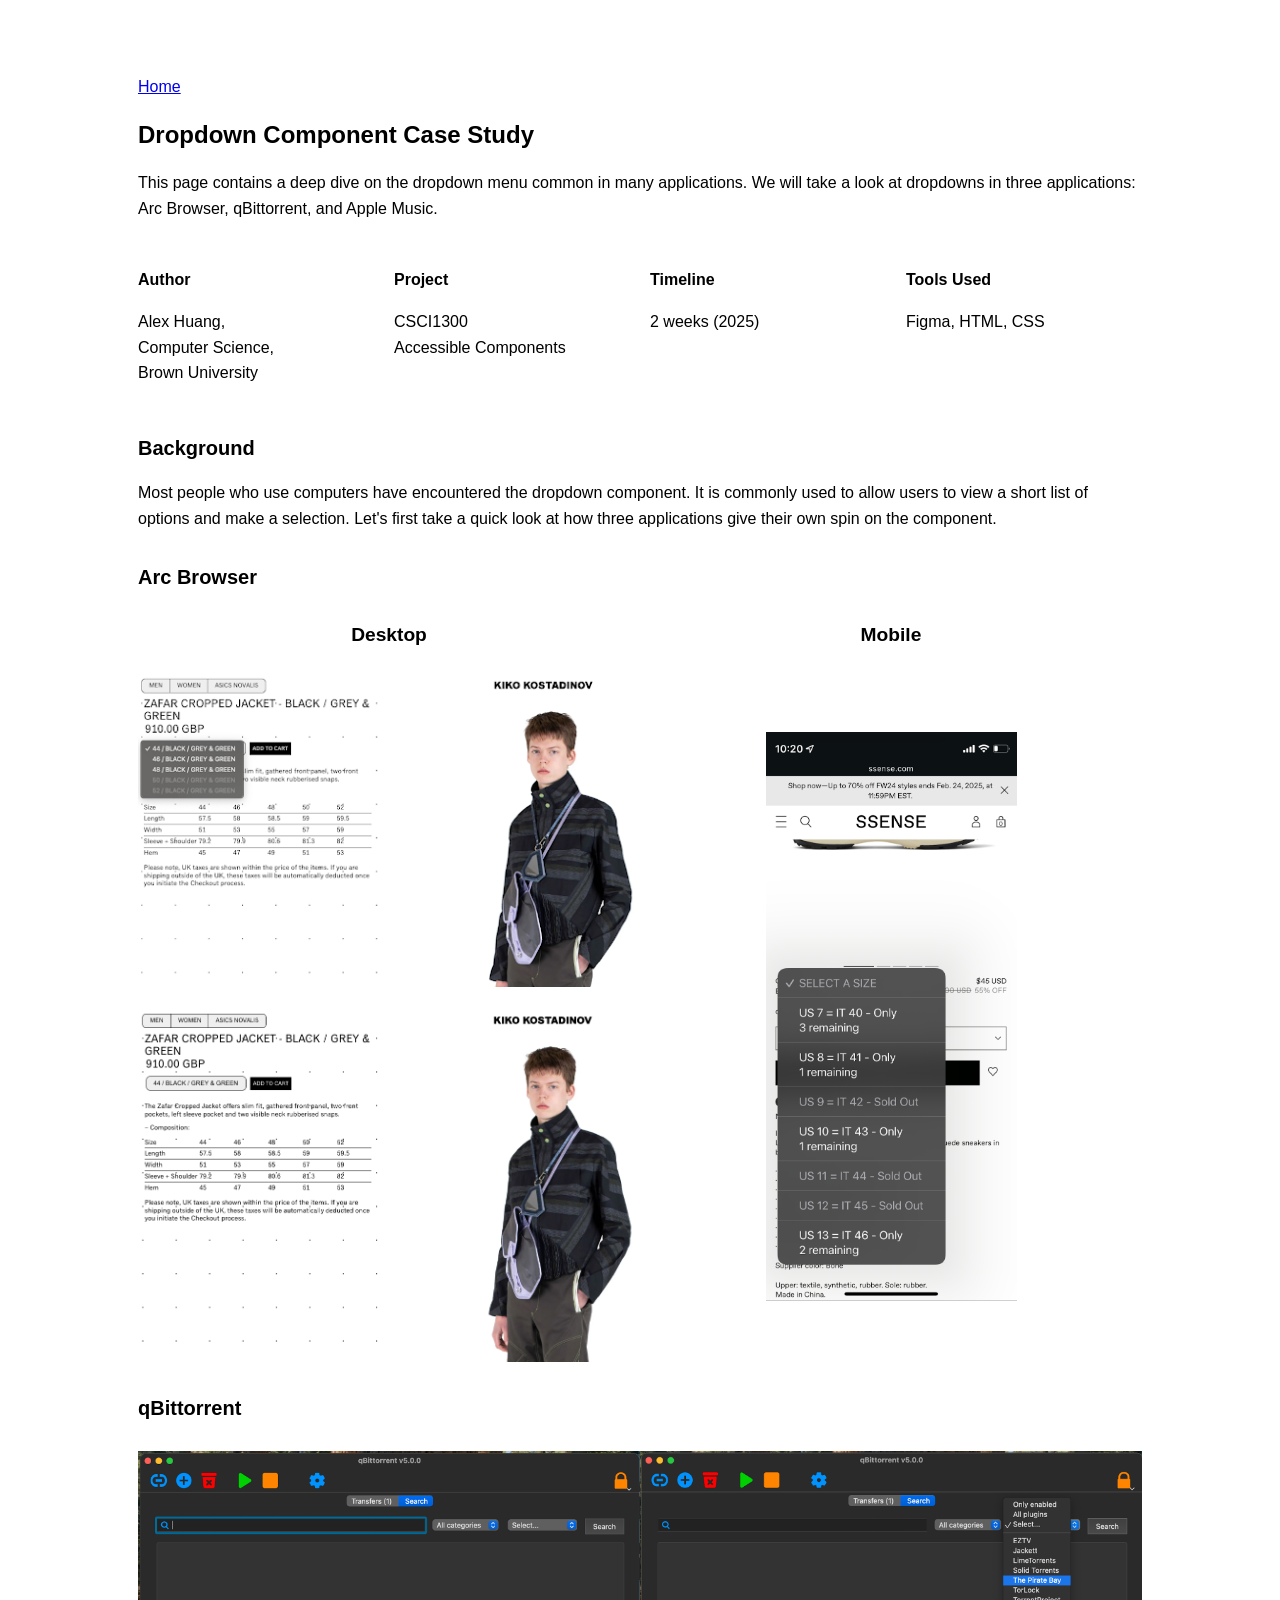
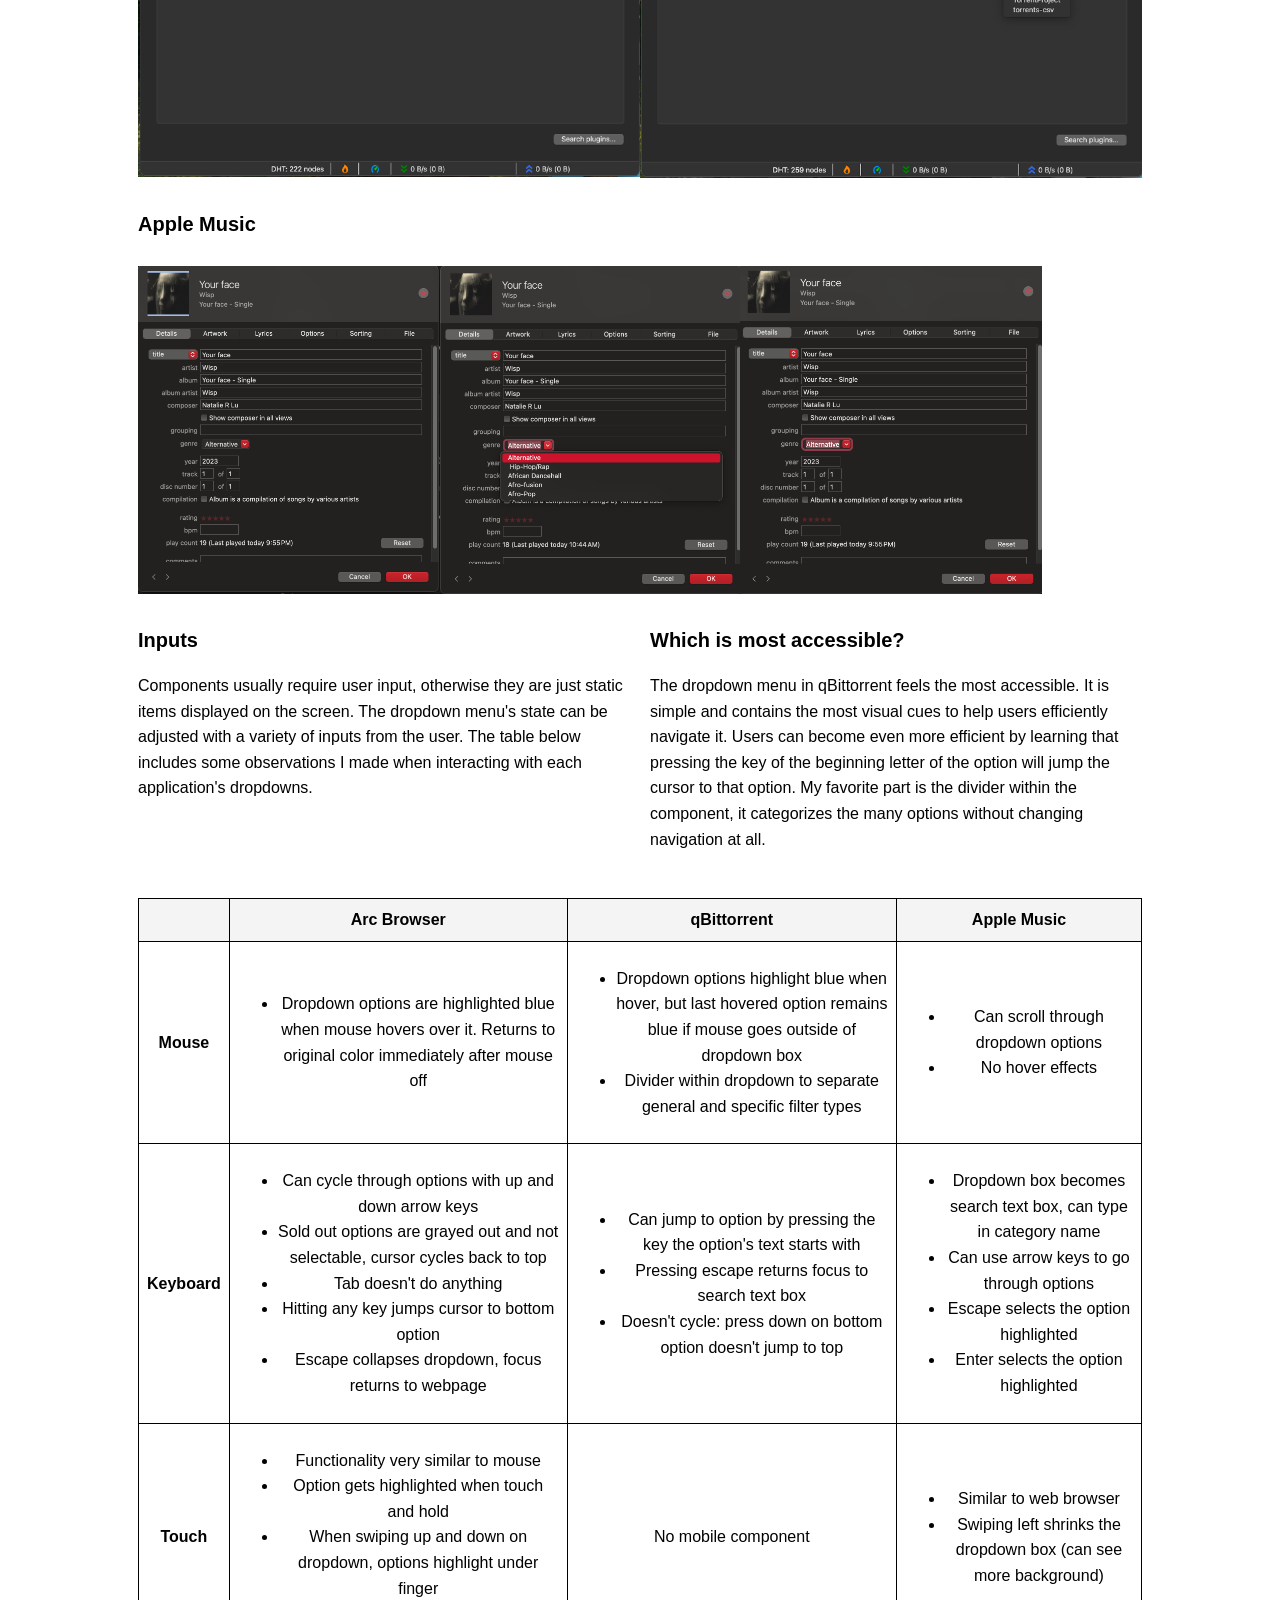
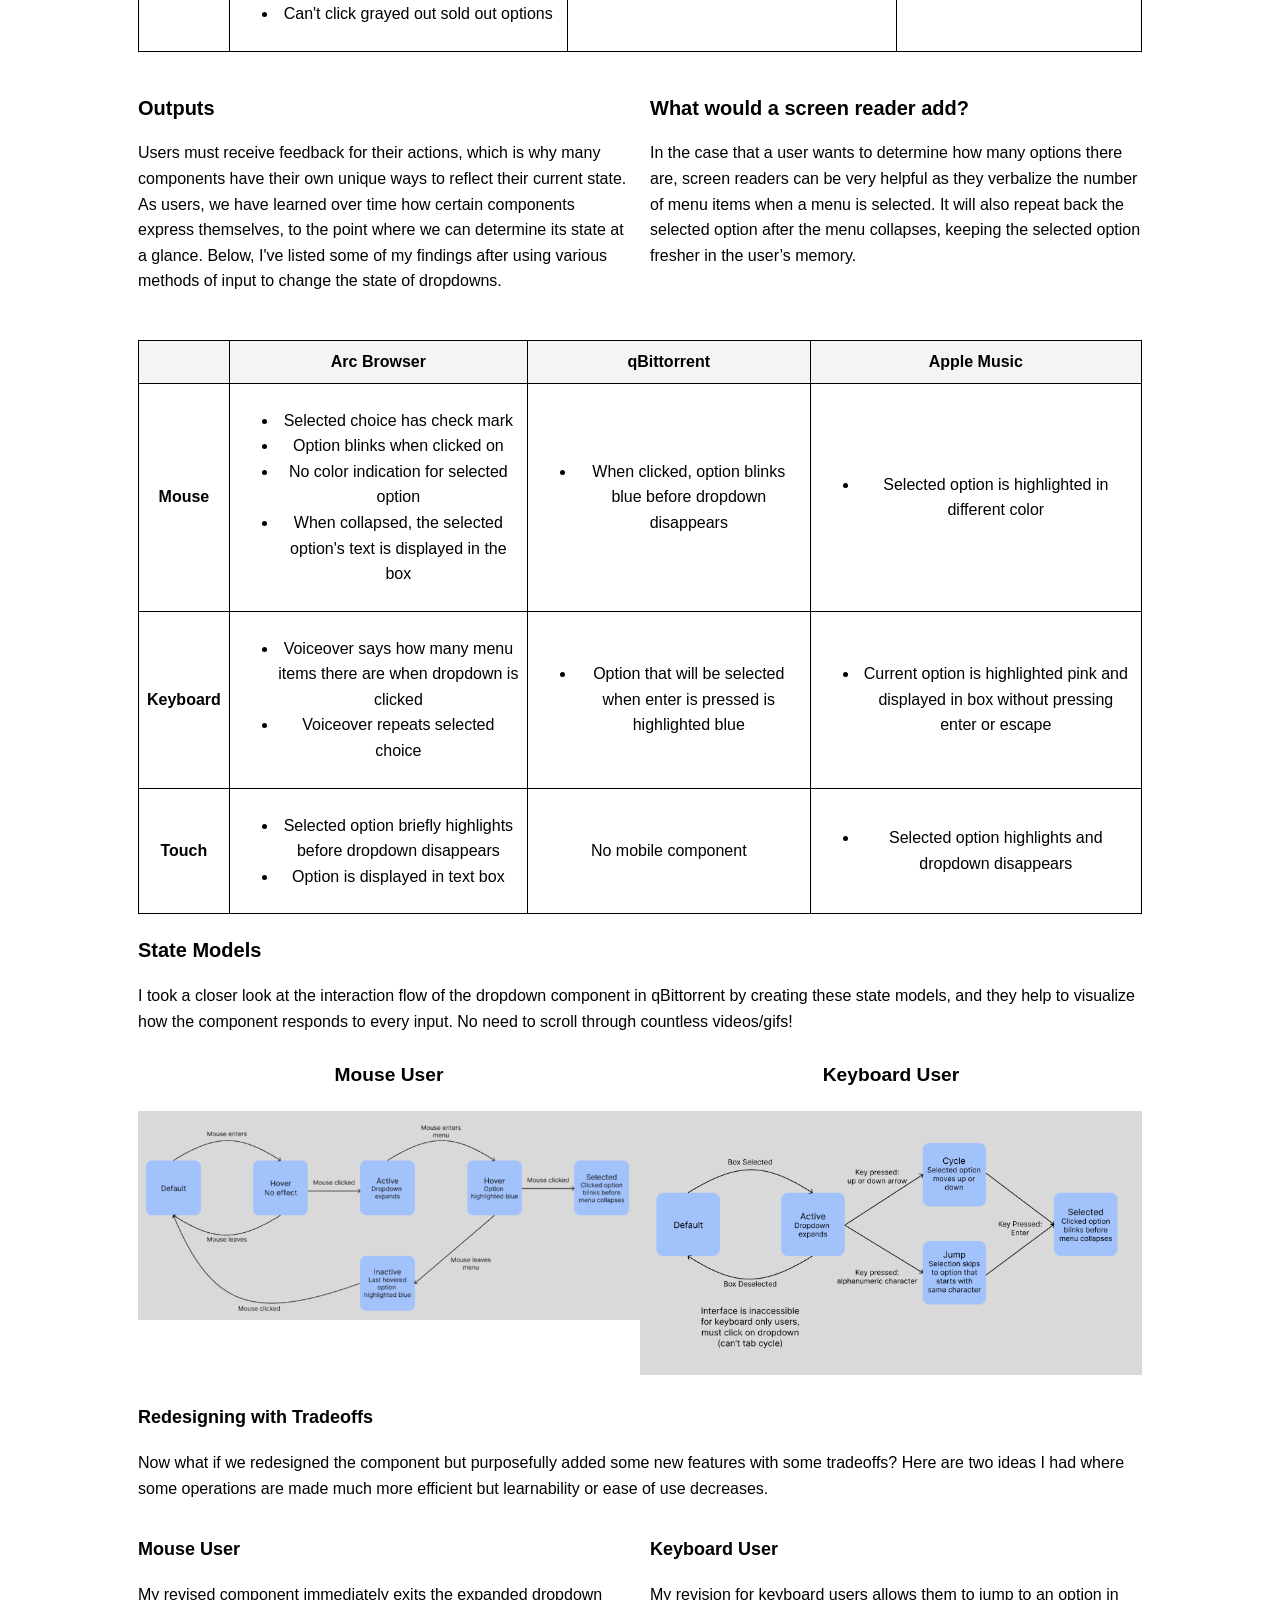
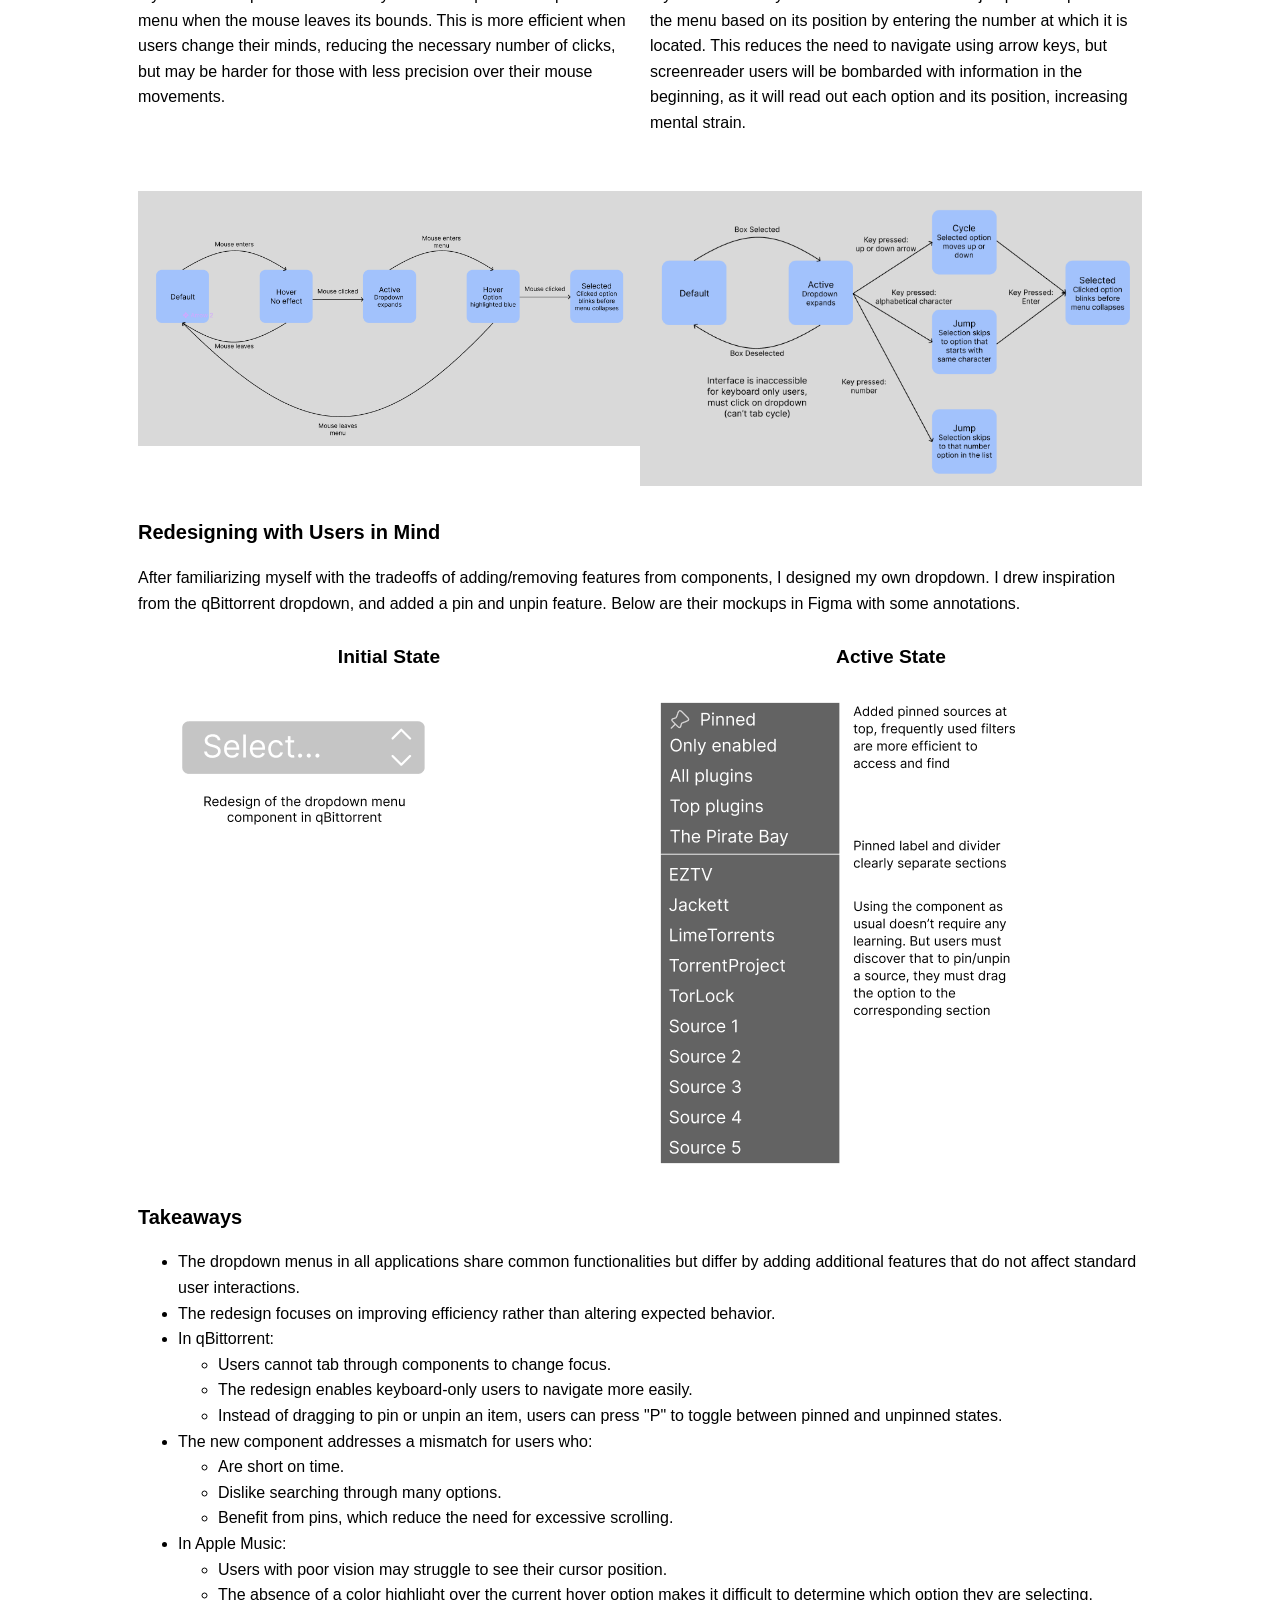
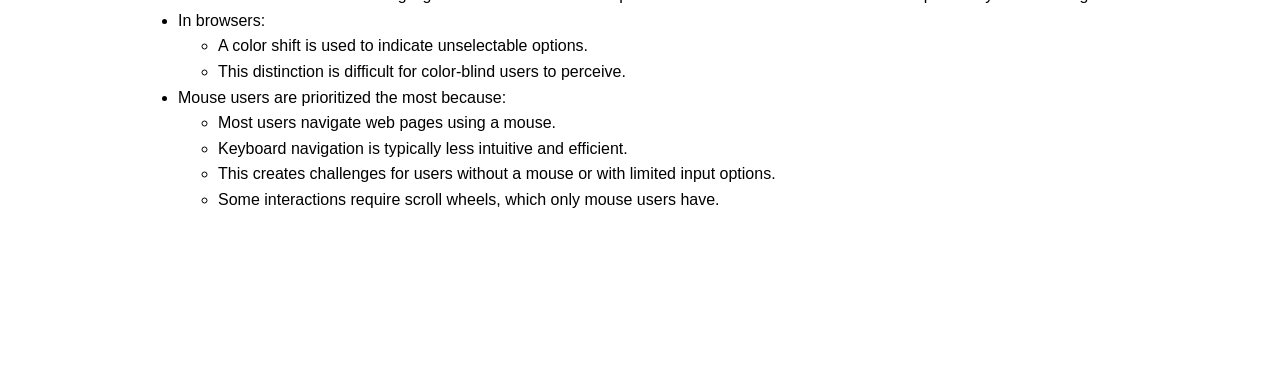
==== component.html @ 6b7cb921 "add personas page" ====
<!-- TO RUN IN BROWSER:
    1. Install vscode extension Name: open in `browser open-in-browser` by TechER
    2. Right click html file and either run in default browser or another browser
  -->

  <!DOCTYPE html>
  <html lang="en">
    <head>
      <meta name="viewport" content="width=device-width, initial-scale=1.0" />
      <title>Dropdown Case Study</title>
      <!-- import CSS styles -->
      <link rel="stylesheet" href="styles.css" />
    </head>
  
    <a href='index.html'> Home </a>
  
    <!-- page content goes into <body> -->
    <body>
      <div class="section">
        <h1>Dropdown Component Case Study</h1>
        <p>
          This page contains a deep dive on the dropdown menu common in many
          applications. We will take a look at dropdowns in three applications:
          Arc Browser, qBittorrent, and Apple Music.
        </p>
      </div>
  
      <div class="section info-grid">
        <div>
          <p class="info-item">Author</p>
          <p>
            Alex Huang, <br />
            Computer Science, <br />
            Brown University
          </p>
        </div>
        <div>
          <p class="info-item">Project</p>
          <p>CSCI1300 <br> Accessible Components</p>
        </div>
        <div>
          <p class="info-item">Timeline</p>
          <p>2 weeks (2025)</p>
        </div>
        <div>
          <p class="info-item">Tools Used</p>
          <p>Figma, HTML, CSS</p>
        </div>
      </div>
  
      <div class="section">
        <h2>Background</h2>
        <p>
          Most people who use computers have encountered the dropdown component.
          It is commonly used to allow users to view a short list of options and
          make a selection. Let's first take a quick look at how three
          applications give their own spin on the component.
        </p>
      </div>
  
      <h2>Arc Browser</h2>
  
      <div class="container">
        <div class="header header-left">Desktop</div>
        <div class="header header-right">Mobile</div>
        <img
          id="browserImg1"
          alt="browserImg1"
          src="./assets/browserImg1.png"
          class="horizontal"
        />
        <img
          id="browserImageMobile"
          alt="browserImageMobile"
          src="./assets/browserImageMobile.png"
          class="vertical"
        />
  
        <img
          id="browserImg2"
          alt="browserImg2"
          src="./assets/browserImage2.png"
          class="horizontal"
        />
      </div>
  
      <h2>qBittorrent</h2>
  
      <div class="container">
        <img id="torrentImg1" src="./assets/torrentImg1.png" />
        <img id="torrentImg2" src="./assets/torrentImg2.png" />
      </div>
  
      <h2>Apple Music</h2>
  
      <div class="image-container">
        <img id="AM1" src="./assets/AM1.png" class="responsive-img" />
        <img id="AM2" src="./assets/AM2.png" class="responsive-img" />
        <img id="AM3" src="./assets/AM3.png" class="responsive-img" />
      </div>
  
      <div class="section flex-container">
        <div class="box">
          <h2>Inputs</h2>
          <p>
            Components usually require user input, otherwise they are just static
            items displayed on the screen. The dropdown menu's state can be
            adjusted with a variety of inputs from the user. The table below
            includes some observations I made when interacting with each
            application's dropdowns.
          </p>
        </div>
        <div class="box">
          <h2>Which is most accessible?</h2>
          <p>
            The dropdown menu in qBittorrent feels the most accessible. It is
            simple and contains the most visual cues to help users efficiently
            navigate it. Users can become even more efficient by learning that
            pressing the key of the beginning letter of the option will jump the
            cursor to that option. My favorite part is the divider within the
            component, it categorizes the many options without changing navigation
            at all.
          </p>
        </div>
      </div>
      <table style="border-collapse: collapse; width: 100%">
        <thead>
          <tr>
            <th style="border: 1px solid black; padding: 8px"></th>
            <th style="border: 1px solid black; padding: 8px">Arc Browser</th>
            <th style="border: 1px solid black; padding: 8px">qBittorrent</th>
            <th style="border: 1px solid black; padding: 8px">Apple Music</th>
          </tr>
        </thead>
        <tbody>
          <tr>
            <td style="border: 1px solid black; padding: 8px; font-weight: bold">
              Mouse
            </td>
            <td style="border: 1px solid black; padding: 8px">
              <ul>
                <li>
                  Dropdown options are highlighted blue when mouse hovers over it.
                  Returns to original color immediately after mouse off
                </li>
              </ul>
            </td>
            <td style="border: 1px solid black; padding: 8px">
              <ul>
                <li>
                  Dropdown options highlight blue when hover, but last hovered
                  option remains blue if mouse goes outside of dropdown box
                </li>
                <li>
                  Divider within dropdown to separate general and specific filter
                  types
                </li>
              </ul>
            </td>
            <td style="border: 1px solid black; padding: 8px">
              <ul>
                <li>Can scroll through dropdown options</li>
                <li>No hover effects</li>
              </ul>
            </td>
          </tr>
          <tr>
            <td style="border: 1px solid black; padding: 8px; font-weight: bold">
              Keyboard
            </td>
            <td style="border: 1px solid black; padding: 8px">
              <ul>
                <li>Can cycle through options with up and down arrow keys</li>
                <li>
                  Sold out options are grayed out and not selectable, cursor
                  cycles back to top
                </li>
                <li>Tab doesn't do anything</li>
                <li>Hitting any key jumps cursor to bottom option</li>
                <li>Escape collapses dropdown, focus returns to webpage</li>
              </ul>
            </td>
            <td style="border: 1px solid black; padding: 8px">
              <ul>
                <li>
                  Can jump to option by pressing the key the option's text starts
                  with
                </li>
                <li>Pressing escape returns focus to search text box</li>
                <li>
                  Doesn't cycle: press down on bottom option doesn't jump to top
                </li>
              </ul>
            </td>
            <td style="border: 1px solid black; padding: 8px">
              <ul>
                <li>
                  Dropdown box becomes search text box, can type in category name
                </li>
                <li>Can use arrow keys to go through options</li>
                <li>Escape selects the option highlighted</li>
                <li>Enter selects the option highlighted</li>
              </ul>
            </td>
          </tr>
          <tr>
            <td style="border: 1px solid black; padding: 8px; font-weight: bold">
              Touch
            </td>
            <td style="border: 1px solid black; padding: 8px">
              <ul>
                <li>Functionality very similar to mouse</li>
                <li>Option gets highlighted when touch and hold</li>
                <li>
                  When swiping up and down on dropdown, options highlight under
                  finger
                </li>
                <li>Can't click grayed out sold out options</li>
              </ul>
            </td>
            <td style="border: 1px solid black; padding: 8px">
              No mobile component
            </td>
            <td style="border: 1px solid black; padding: 8px">
              <ul>
                <li>Similar to web browser</li>
                <li>
                  Swiping left shrinks the dropdown box (can see more background)
                </li>
              </ul>
            </td>
          </tr>
        </tbody>
      </table>
  
      <div class="section flex-container">
        <div class="box">
          <h2>Outputs</h2>
          <p>
            Users must receive feedback for their actions, which is why many
            components have their own unique ways to reflect their current state.
            As users, we have learned over time how certain components express
            themselves, to the point where we can determine its state at a glance.
            Below, I've listed some of my findings after using various methods of
            input to change the state of dropdowns.
          </p>
        </div>
        <div class="box">
          <h2>What would a screen reader add?</h2>
          <p>
            In the case that a user wants to determine how many options there are,
            screen readers can be very helpful as they verbalize the number of
            menu items when a menu is selected. It will also repeat back the
            selected option after the menu collapses, keeping the selected option
            fresher in the user’s memory.
          </p>
        </div>
      </div>
      <table style="border-collapse: collapse; width: 100%">
        <thead>
          <tr>
            <th style="border: 1px solid black; padding: 8px"></th>
            <th style="border: 1px solid black; padding: 8px">Arc Browser</th>
            <th style="border: 1px solid black; padding: 8px">qBittorrent</th>
            <th style="border: 1px solid black; padding: 8px">Apple Music</th>
          </tr>
        </thead>
        <tbody>
          <tr>
            <td style="border: 1px solid black; padding: 8px; font-weight: bold">
              Mouse
            </td>
            <td style="border: 1px solid black; padding: 8px">
              <ul>
                <li>Selected choice has check mark</li>
                <li>Option blinks when clicked on</li>
                <li>No color indication for selected option</li>
                <li>
                  When collapsed, the selected option's text is displayed in the
                  box
                </li>
              </ul>
            </td>
            <td style="border: 1px solid black; padding: 8px">
              <ul>
                <li>
                  When clicked, option blinks blue before dropdown disappears
                </li>
              </ul>
            </td>
            <td style="border: 1px solid black; padding: 8px">
              <ul>
                <li>Selected option is highlighted in different color</li>
              </ul>
            </td>
          </tr>
          <tr>
            <td style="border: 1px solid black; padding: 8px; font-weight: bold">
              Keyboard
            </td>
            <td style="border: 1px solid black; padding: 8px">
              <ul>
                <li>
                  Voiceover says how many menu items there are when dropdown is
                  clicked
                </li>
                <li>Voiceover repeats selected choice</li>
              </ul>
            </td>
            <td style="border: 1px solid black; padding: 8px">
              <ul>
                <li>
                  Option that will be selected when enter is pressed is
                  highlighted blue
                </li>
              </ul>
            </td>
            <td style="border: 1px solid black; padding: 8px">
              <ul>
                <li>
                  Current option is highlighted pink and displayed in box without
                  pressing enter or escape
                </li>
              </ul>
            </td>
          </tr>
          <tr>
            <td style="border: 1px solid black; padding: 8px; font-weight: bold">
              Touch
            </td>
            <td style="border: 1px solid black; padding: 8px">
              <ul>
                <li>
                  Selected option briefly highlights before dropdown disappears
                </li>
                <li>Option is displayed in text box</li>
              </ul>
            </td>
            <td style="border: 1px solid black; padding: 8px">
              No mobile component
            </td>
            <td style="border: 1px solid black; padding: 8px">
              <ul>
                <li>Selected option highlights and dropdown disappears</li>
              </ul>
            </td>
          </tr>
        </tbody>
      </table>
  
      <h2>State Models</h2>
      <p>
        I took a closer look at the interaction flow of the dropdown component in
        qBittorrent by creating these state models, and they help to visualize how
        the component responds to every input. No need to scroll through countless
        videos/gifs!
      </p>
  
      <div class="container">
        <div class="header header-left">Mouse User</div>
        <div class="header header-right">Keyboard User</div>
        <img id="mouseUser" src="./assets/mouseUser.png" />
        <img id="keyboardUser" src="./assets/keyboardUser.png" />
      </div>
  
      <h3>Redesigning with Tradeoffs</h3>
      <p>
        Now what if we redesigned the component but purposefully added some new
        features with some tradeoffs? Here are two ideas I had where some
        operations are made much more efficient but learnability or ease of use
        decreases.
      </p>
  
      <div class="section flex-container">
        <div class="box">
          <h3>Mouse User</h3>
          <p>
            My revised component immediately exits the expanded dropdown menu when
            the mouse leaves its bounds. This is more efficient when users change
            their minds, reducing the necessary number of clicks, but may be
            harder for those with less precision over their mouse movements.
          </p>
        </div>
        <div class="box">
          <h3>Keyboard User</h3>
          <p>
            My revision for keyboard users allows them to jump to an option in the
            menu based on its position by entering the number at which it is
            located. This reduces the need to navigate using arrow keys, but
            screenreader users will be bombarded with information in the
            beginning, as it will read out each option and its position,
            increasing mental strain.
          </p>
        </div>
      </div>
  
      <div class="container">
        <img id="revisedMouse" src="./assets/revisedMouse.png" />
        <img id="revisedKeyboard" src="./assets/revisedKeyboard.png" />
      </div>
  
      <h2>Redesigning with Users in Mind</h2>
      <p>
        After familiarizing myself with the tradeoffs of adding/removing features
        from components, I designed my own dropdown. I drew inspiration from the
        qBittorrent dropdown, and added a pin and unpin feature. Below are their
        mockups in Figma with some annotations.
      </p>
      <div class="container">
        <div class="header header-left">Initial State</div>
        <div class="header header-right">Active State</div>
        <img id="redesignInitialState" src="./assets/redesignInit.png" />
        <img id="redesignActiveState" src="./assets/redesignActive.png" />
      </div>
  
      <h2>
        Takeaways
      </h2>
      <p>
        <ul>
          <li>The dropdown menus in all applications share common functionalities but differ by adding additional features that do not affect standard user interactions.</li>
          <li>The redesign focuses on improving efficiency rather than altering expected behavior.</li>
          <li>In qBittorrent:
            <ul>
              <li>Users cannot tab through components to change focus.</li>
              <li>The redesign enables keyboard-only users to navigate more easily.</li>
              <li>Instead of dragging to pin or unpin an item, users can press "P" to toggle between pinned and unpinned states.</li>
            </ul>
          </li>
          <li>The new component addresses a mismatch for users who:
            <ul>
              <li>Are short on time.</li>
              <li>Dislike searching through many options.</li>
              <li>Benefit from pins, which reduce the need for excessive scrolling.</li>
            </ul>
          </li>
          <li>In Apple Music:
            <ul>
              <li>Users with poor vision may struggle to see their cursor position.</li>
              <li>The absence of a color highlight over the current hover option makes it difficult to determine which option they are selecting.</li>
            </ul>
          </li>
          <li>In browsers:
            <ul>
              <li>A color shift is used to indicate unselectable options.</li>
              <li>This distinction is difficult for color-blind users to perceive.</li>
            </ul>
          </li>
          <li>Mouse users are prioritized the most because:
            <ul>
              <li>Most users navigate web pages using a mouse.</li>
              <li>Keyboard navigation is typically less intuitive and efficient.</li>
              <li>This creates challenges for users without a mouse or with limited input options.</li>
              <li>Some interactions require scroll wheels, which only mouse users have.</li>
            </ul>
          </li>
        </ul>      
      </p>
    </body>
  </html>
---- styles.css ----
body {
  font-family: Arial, sans-serif;
  margin: 10%;
  margin-top: 5%;
  padding: 10px;
  line-height: 1.6;
  max-width: 100%;
  justify-content: center;
  align-items: center;
}

h1 {
  font-size: 24px;
  font-weight: bold;
}

h2 {
  font-size: 20px;
  margin-top: 20px;
}

h3 {
  font-size: 18px;
}

p {
  font-size: 16px;
}

.section {
  margin-bottom: 30px;
}

.info-grid {
  display: grid;
  grid-template-columns: repeat(auto-fit, minmax(150px, 1fr));
  gap: 20px;
  margin-top: 10px;
}

.info-item {
  font-weight: bold;
}

.highlight {
  color: red;
  font-weight: bold;
}

.design-process {
  display: flex;
  gap: 10px;
  align-items: center;
  margin-top: 15px;
}

.process-step {
  padding: 5px 10px;
  border: 1px solid #ccc;
  border-radius: 5px;
  background: #f8f8f8;
}

.flex-container {
  display: flex;
  justify-content: space-between;
  gap: 20px;
  flex-wrap: wrap;
}

.box {
  flex: 1;
}

/* Responsive images */
img {
  max-width: 100%;
  height: auto;
  display: block;
  margin: 10px 0;
}

.container-hover {
  padding: inherit;
  margin: auto;
  width: 50%;
  display: block;
  overflow: visible; /* Ensure content can overflow */
}

.container-hover > img {
  display: block; /* Remove inline behavior */
  width: 100%; /* Ensure normal width */
  transition: transform 0.3s ease-in-out; /* Smooth transition */
  box-shadow: 0 4px 8px 0 rgba(0, 0, 0, 0.2), 0 6px 20px 0 rgba(0, 0, 0, 0.19);
}

.container-hover > img:hover {
  transform: scale(1.45);
}

.container {
  display: grid;
  grid-template-columns: 1fr 1fr; /* Two equal columns */
  grid-auto-rows: min-content;
  gap: 0px; /* Space between images */
  height: auto; /* Adjust as needed */
  align-items: start;
  margin-bottom: 0;
}

.text {
  display: inline-block;
  vertical-align: top;
}

.image-container {
  display: flex;
  justify-content: space-between;
  width: 30%;
  height: auto;
}

.header {
  text-align: center;
  font-size: 1.2em;
  font-weight: bold;
  padding: 10px 0;
}

.persona-name {
  text-align: center;
}

.header-left {
  grid-column: 1;
}

.header-right {
  grid-column: 2;
}

.horizontal {
  width: 100%;
  height: auto;
  object-fit: cover; /* Ensures images don’t stretch */
}

.image-column {
  display: flex;
  flex-direction: column;
  align-items: center; /* Center horizontally */
  justify-content: center;
}

.vertical {
  grid-row: span 2; /* Makes the vertical image span both rows */
  width: 50%; /* Allow natural width */
  height: 80%; /* Take full height */
  object-fit: cover;
  display: block;
  margin: auto;
}

.responsive-img {
  width: 100%; /* Images fill container */
  max-width: 700px; /* Adjust max size */
  height: 100%; /* Fix height to keep them uniform */
  object-fit: cover; /* Ensures images maintain aspect ratio while filling space */
}

.responsive-vertical {
  height: 500px; /* Images fill container */
  width: 300px; /* Fix height to keep them uniform */
  object-fit: cover;
}

/* Responsive tables */
table {
  width: 100%; /* Make tables full width */
  border-collapse: collapse;
  margin: 20px 0;
  overflow-x: auto; /* Allow horizontal scrolling on small screens */
  display: block;
}

th,
td {
  border: 1px solid #000;
  padding: 8px;
  text-align: center;
}

th {
  background-color: #f4f4f4;
}

.dropdown-container {
  display: flex;
  width: 100%;
  height: 100%;
}

.dropdown-section {
  width: 50%;
  overflow-y: auto;
  padding: 20px;
  background-color: #f8f8f8;
}

.image-section {
  width: 50%;
  display: flex;
  align-items: center;
  justify-content: center;
  background-color: #ddd;
}

.image-section img {
  max-width: 100%;
  max-height: 100%;
  object-fit: cover;
}

.dropdown {
  border: 1px solid #ccc;
  border-radius: 5px;
  margin-bottom: 10px;
  overflow: hidden;
}

.dropdown button {
  width: 100%;
  background-color: #e0e0e0;
  border: none;
  padding: 10px;
  text-align: left;
  font-size: 16px;
  cursor: pointer;
  outline: none;
}

.dropdown button:hover {
  background-color: #ccc;
}

.dropdown-content {
  display: none;
  padding: 10px;
  background-color: #fff;
  border-top: 1px solid #ccc;
}
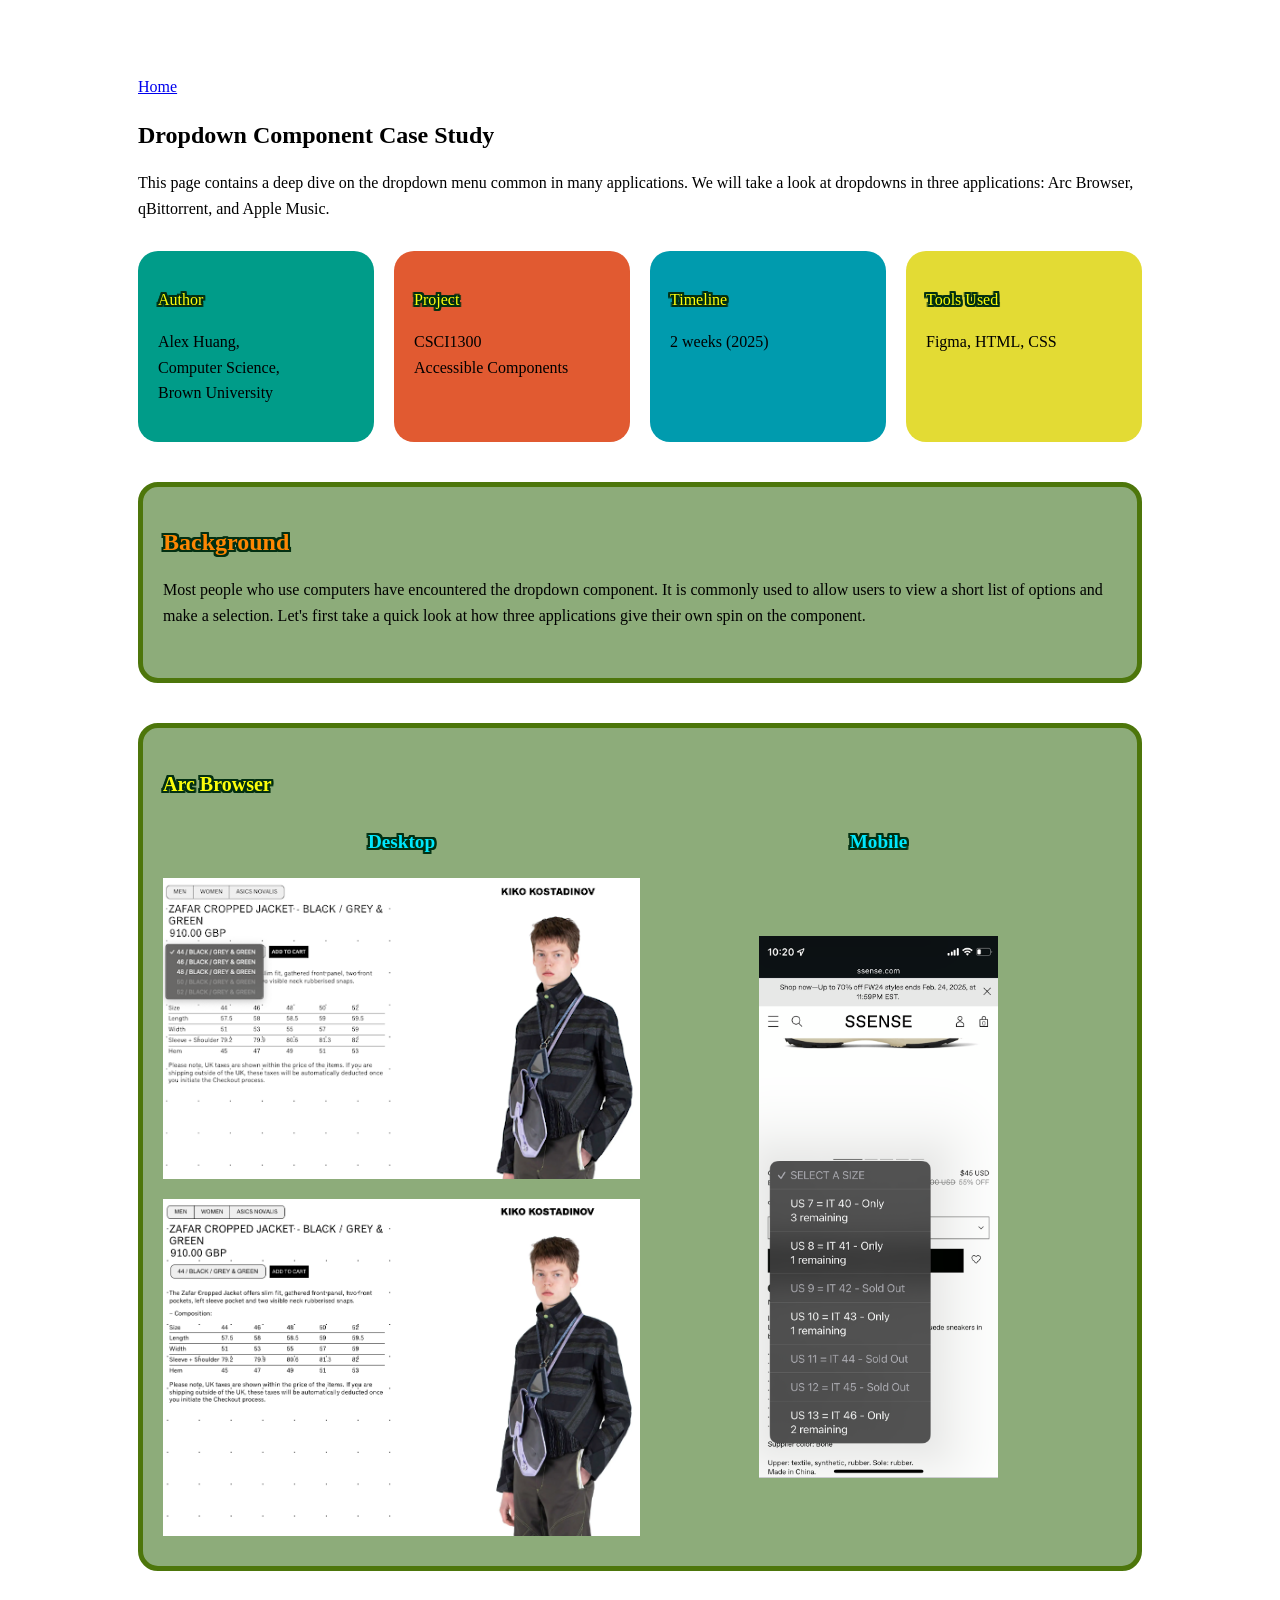
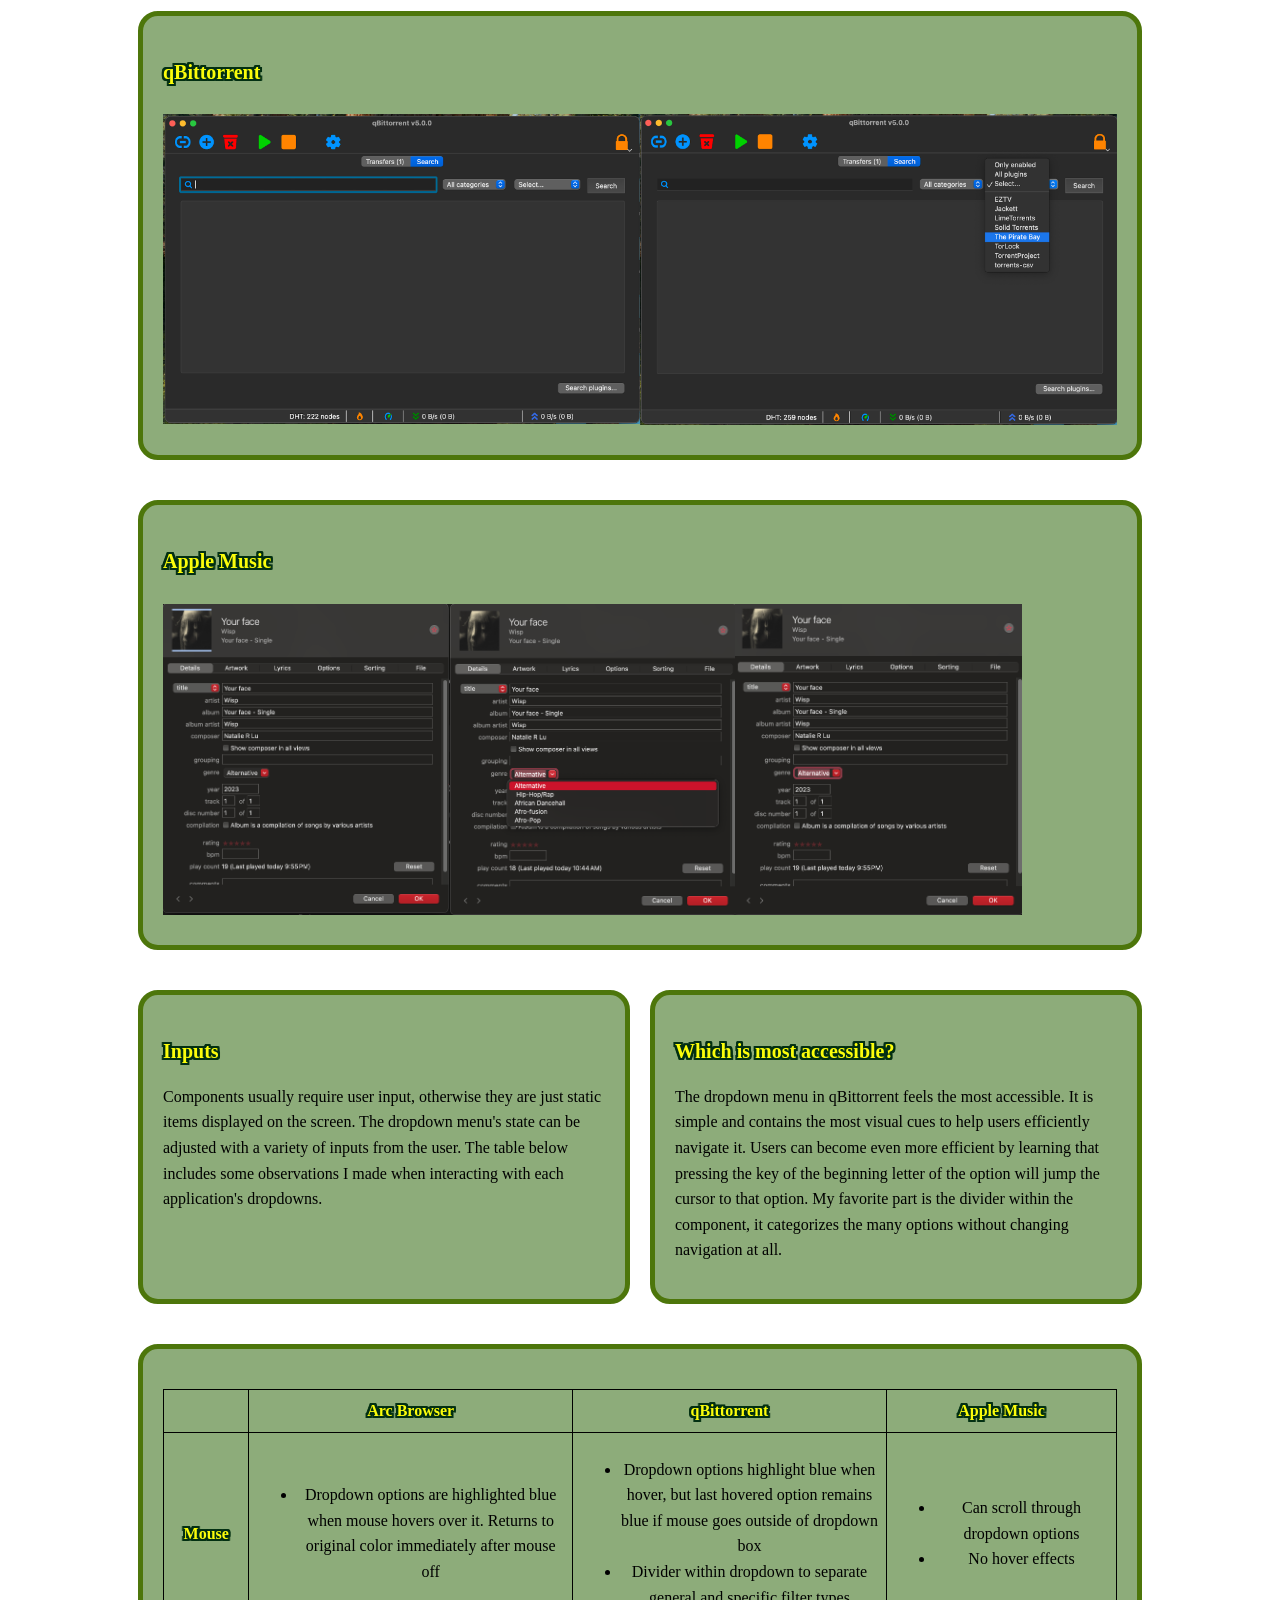
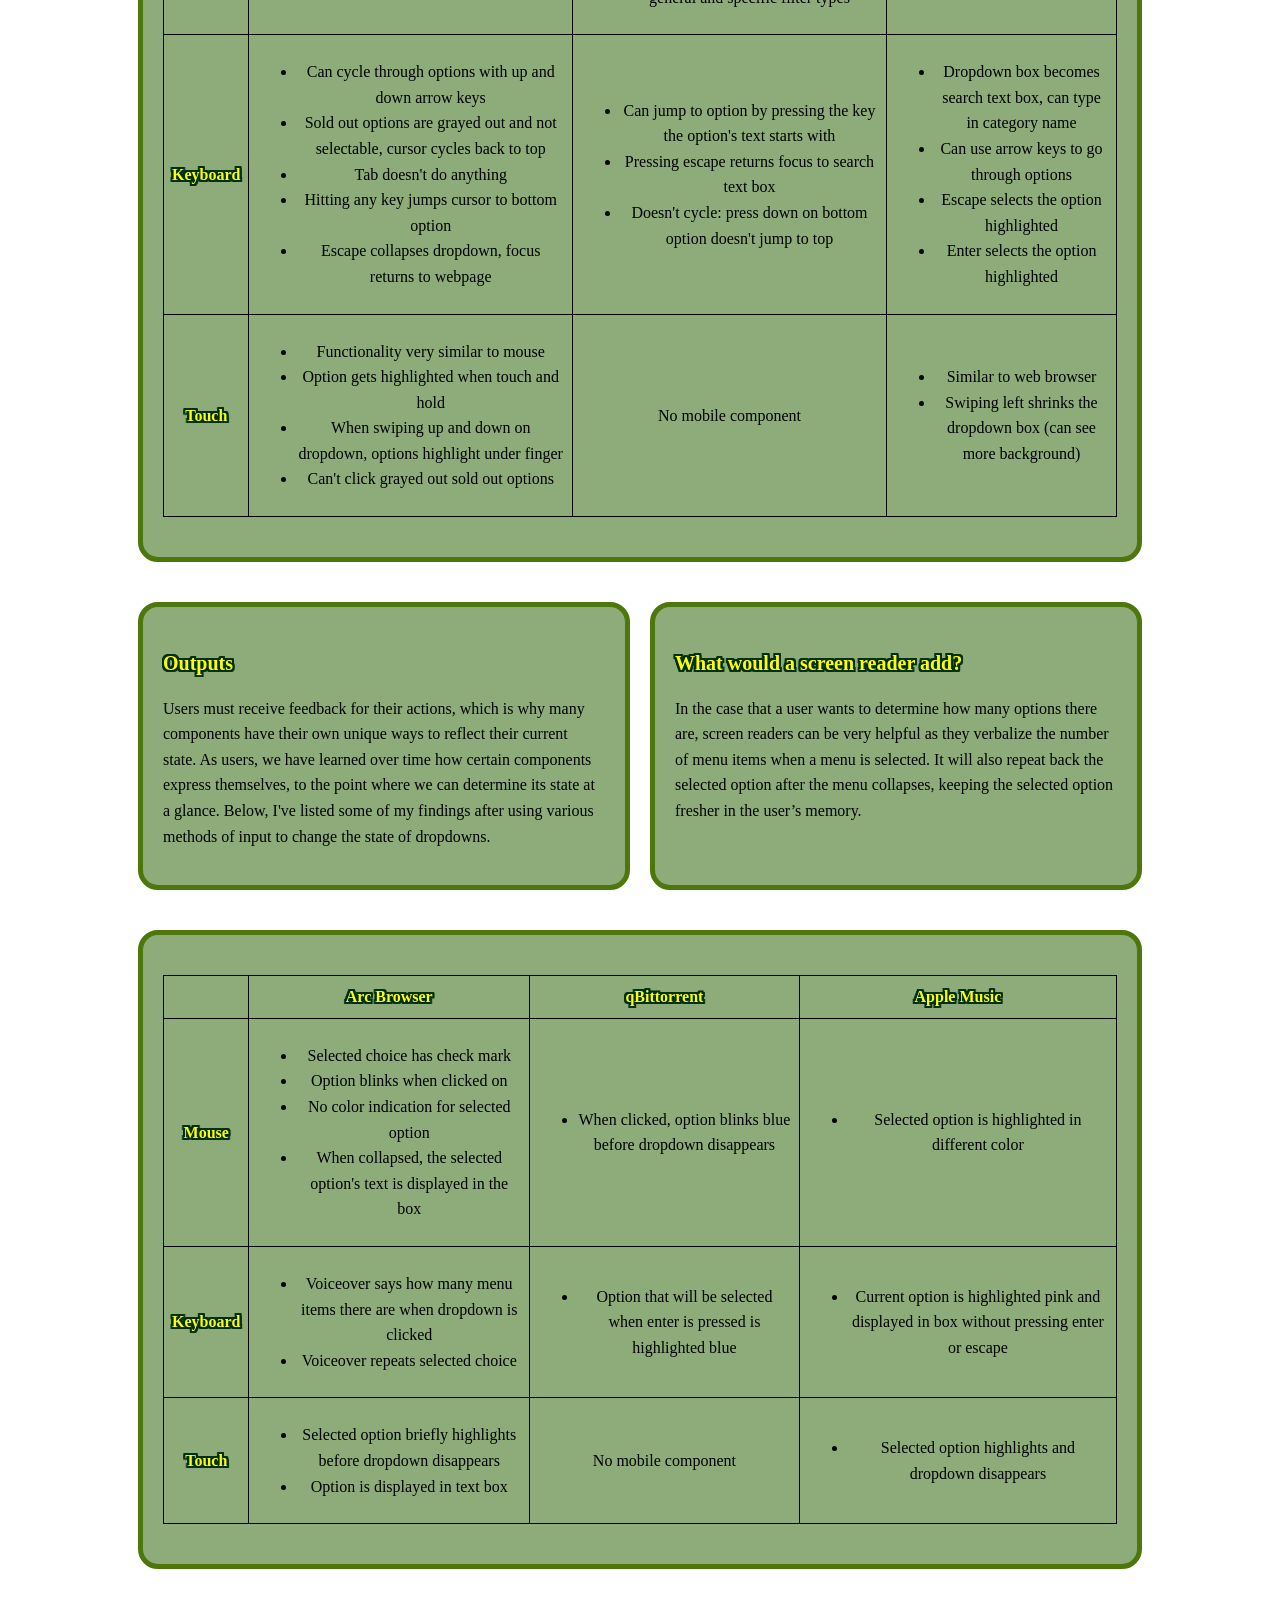
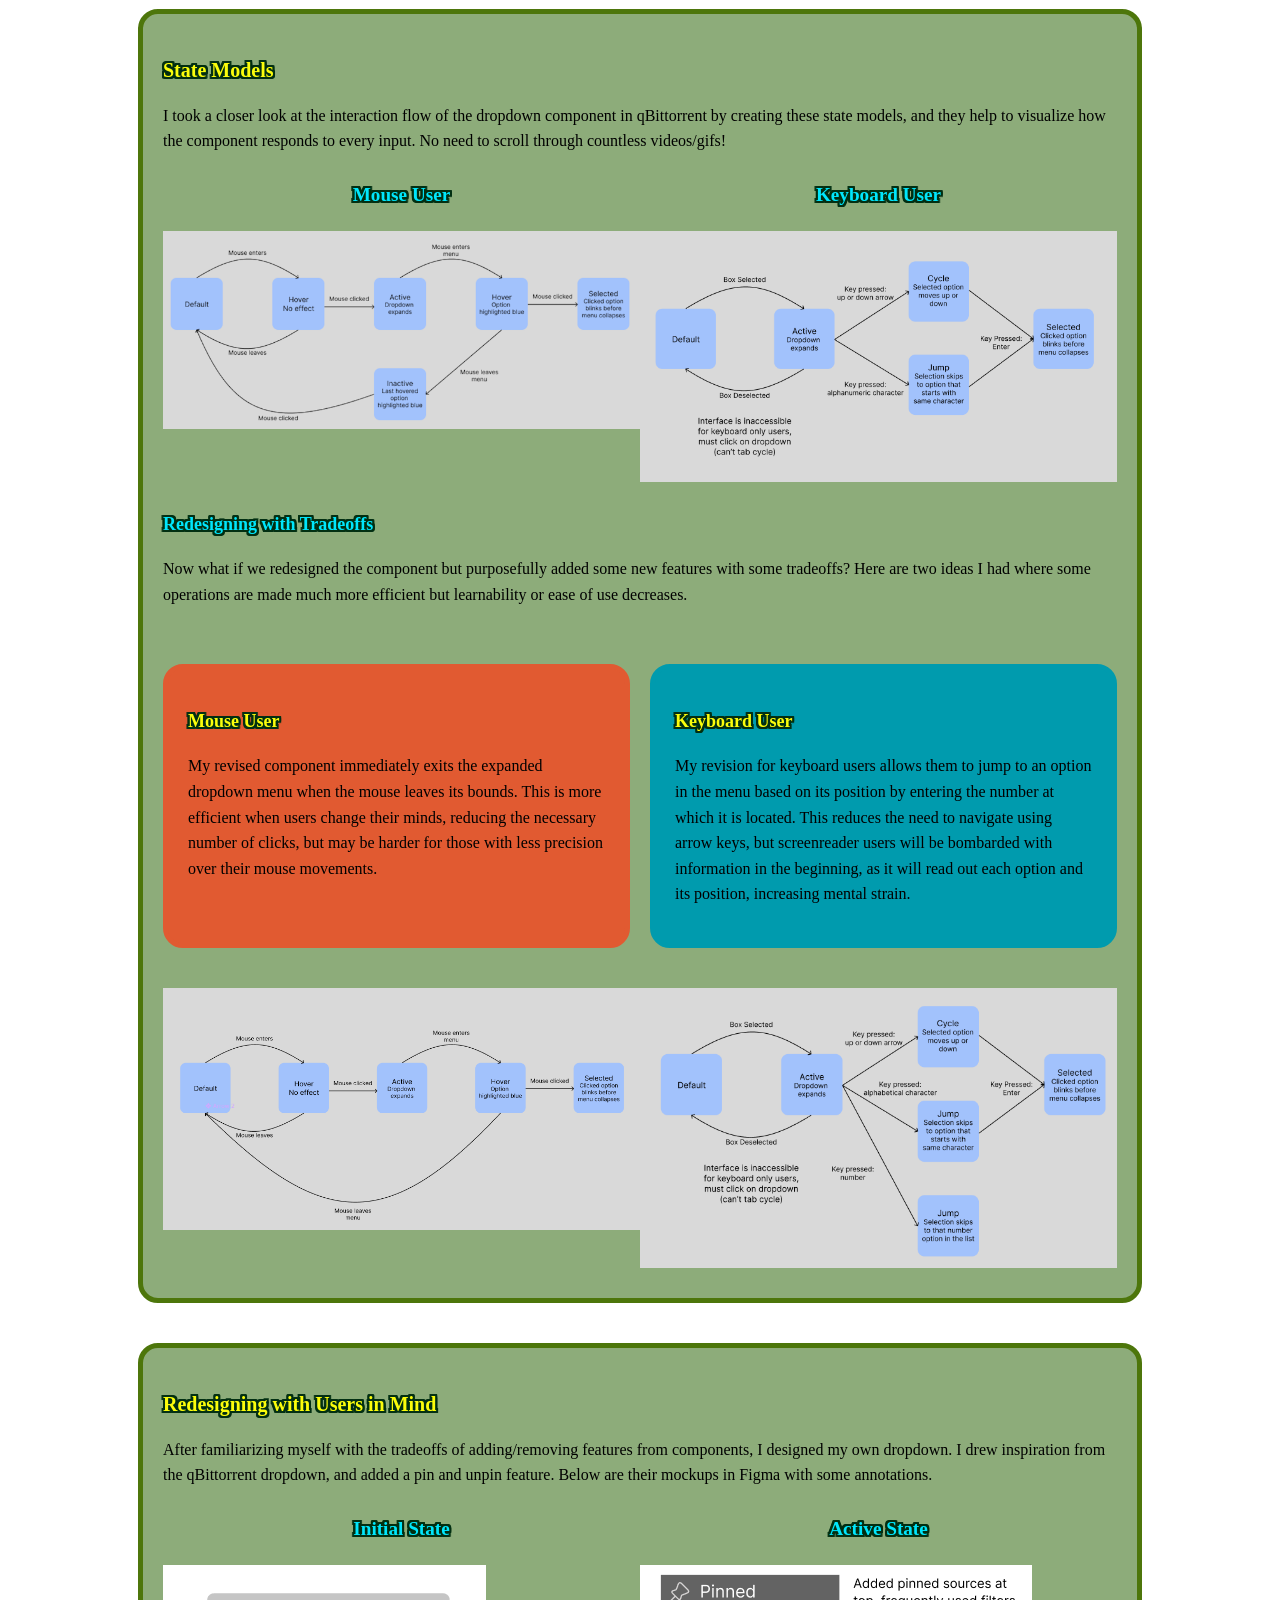
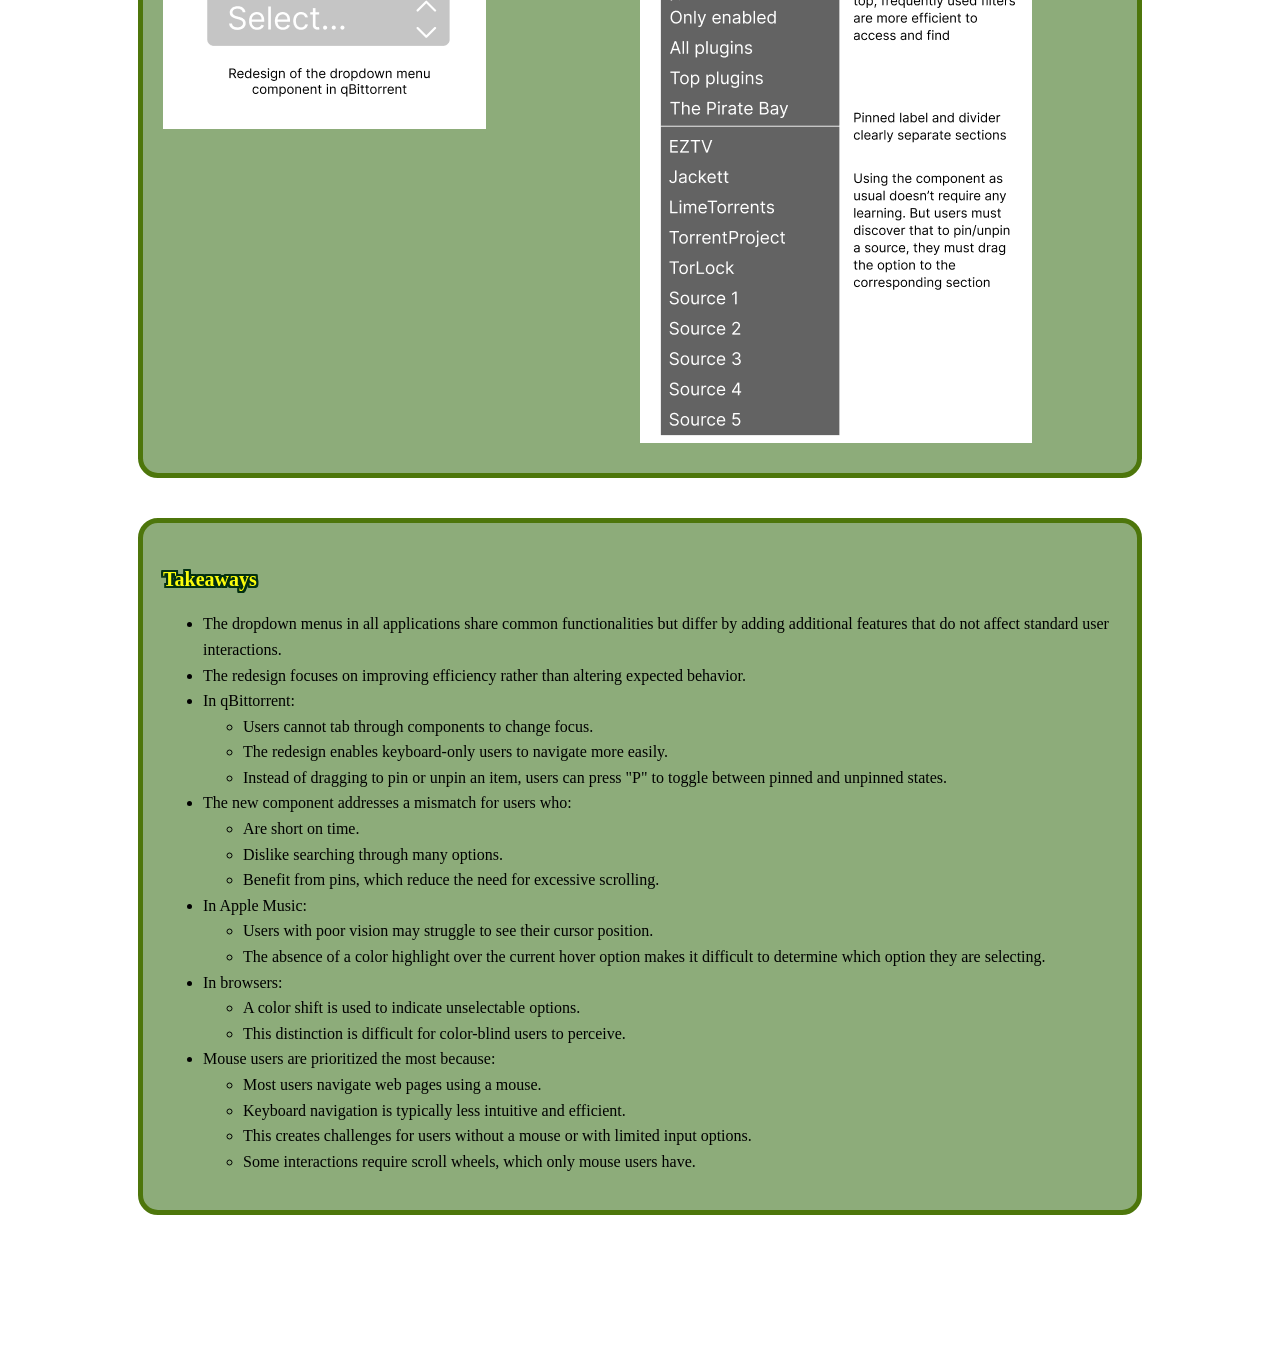
==== commit bc5a1799: "finish portfolio" ====
--- a/component.html
+++ b/component.html
@@ -9,7 +9,7 @@
       <meta name="viewport" content="width=device-width, initial-scale=1.0" />
       <title>Dropdown Case Study</title>
       <!-- import CSS styles -->
-      <link rel="stylesheet" href="styles.css" />
+      <link rel="stylesheet" href="case-study.css" />
     </head>
   
     <a href='index.html'> Home </a>
@@ -26,7 +26,7 @@
       </div>
   
       <div class="section info-grid">
-        <div>
+        <div style="border-radius: 20px; background-color: #009C89; padding: 20px">
           <p class="info-item">Author</p>
           <p>
             Alex Huang, <br />
@@ -34,31 +34,34 @@
             Brown University
           </p>
         </div>
-        <div>
+        <div style="border-radius: 20px; background-color: #E15A31; padding: 20px">
           <p class="info-item">Project</p>
           <p>CSCI1300 <br> Accessible Components</p>
         </div>
-        <div>
+        <div style="border-radius: 20px; background-color: #009BAE; padding: 20px">
           <p class="info-item">Timeline</p>
           <p>2 weeks (2025)</p>
         </div>
-        <div>
+        <div style="border-radius: 20px; background-color: #E3DB34; padding: 20px">
           <p class="info-item">Tools Used</p>
           <p>Figma, HTML, CSS</p>
         </div>
       </div>
   
-      <div class="section">
-        <h2>Background</h2>
-        <p>
-          Most people who use computers have encountered the dropdown component.
-          It is commonly used to allow users to view a short list of options and
-          make a selection. Let's first take a quick look at how three
-          applications give their own spin on the component.
-        </p>
-      </div>
-  
-      <h2>Arc Browser</h2>
+      <div class="group">
+        <div class="section">
+          <h1>Background</h1>
+          <p>
+            Most people who use computers have encountered the dropdown component.
+            It is commonly used to allow users to view a short list of options and
+            make a selection. Let's first take a quick look at how three
+            applications give their own spin on the component.
+          </p>
+        </div>
+      </div>
+  
+      <div class="group">
+        <h2>Arc Browser</h2>
   
       <div class="container">
         <div class="header header-left">Desktop</div>
@@ -83,20 +86,25 @@
           class="horizontal"
         />
       </div>
-  
-      <h2>qBittorrent</h2>
+      </div>
+  
+      <div class="group">
+        <h2>qBittorrent</h2>
   
       <div class="container">
         <img id="torrentImg1" src="./assets/torrentImg1.png" />
         <img id="torrentImg2" src="./assets/torrentImg2.png" />
       </div>
-  
-      <h2>Apple Music</h2>
+      </div>
+  
+      <div class="group">
+        <h2>Apple Music</h2>
   
       <div class="image-container">
         <img id="AM1" src="./assets/AM1.png" class="responsive-img" />
         <img id="AM2" src="./assets/AM2.png" class="responsive-img" />
         <img id="AM3" src="./assets/AM3.png" class="responsive-img" />
+      </div>
       </div>
   
       <div class="section flex-container">
@@ -123,115 +131,117 @@
           </p>
         </div>
       </div>
-      <table style="border-collapse: collapse; width: 100%">
-        <thead>
-          <tr>
-            <th style="border: 1px solid black; padding: 8px"></th>
-            <th style="border: 1px solid black; padding: 8px">Arc Browser</th>
-            <th style="border: 1px solid black; padding: 8px">qBittorrent</th>
-            <th style="border: 1px solid black; padding: 8px">Apple Music</th>
-          </tr>
-        </thead>
-        <tbody>
-          <tr>
-            <td style="border: 1px solid black; padding: 8px; font-weight: bold">
-              Mouse
-            </td>
-            <td style="border: 1px solid black; padding: 8px">
-              <ul>
-                <li>
-                  Dropdown options are highlighted blue when mouse hovers over it.
-                  Returns to original color immediately after mouse off
-                </li>
-              </ul>
-            </td>
-            <td style="border: 1px solid black; padding: 8px">
-              <ul>
-                <li>
-                  Dropdown options highlight blue when hover, but last hovered
-                  option remains blue if mouse goes outside of dropdown box
-                </li>
-                <li>
-                  Divider within dropdown to separate general and specific filter
-                  types
-                </li>
-              </ul>
-            </td>
-            <td style="border: 1px solid black; padding: 8px">
-              <ul>
-                <li>Can scroll through dropdown options</li>
-                <li>No hover effects</li>
-              </ul>
-            </td>
-          </tr>
-          <tr>
-            <td style="border: 1px solid black; padding: 8px; font-weight: bold">
-              Keyboard
-            </td>
-            <td style="border: 1px solid black; padding: 8px">
-              <ul>
-                <li>Can cycle through options with up and down arrow keys</li>
-                <li>
-                  Sold out options are grayed out and not selectable, cursor
-                  cycles back to top
-                </li>
-                <li>Tab doesn't do anything</li>
-                <li>Hitting any key jumps cursor to bottom option</li>
-                <li>Escape collapses dropdown, focus returns to webpage</li>
-              </ul>
-            </td>
-            <td style="border: 1px solid black; padding: 8px">
-              <ul>
-                <li>
-                  Can jump to option by pressing the key the option's text starts
-                  with
-                </li>
-                <li>Pressing escape returns focus to search text box</li>
-                <li>
-                  Doesn't cycle: press down on bottom option doesn't jump to top
-                </li>
-              </ul>
-            </td>
-            <td style="border: 1px solid black; padding: 8px">
-              <ul>
-                <li>
-                  Dropdown box becomes search text box, can type in category name
-                </li>
-                <li>Can use arrow keys to go through options</li>
-                <li>Escape selects the option highlighted</li>
-                <li>Enter selects the option highlighted</li>
-              </ul>
-            </td>
-          </tr>
-          <tr>
-            <td style="border: 1px solid black; padding: 8px; font-weight: bold">
-              Touch
-            </td>
-            <td style="border: 1px solid black; padding: 8px">
-              <ul>
-                <li>Functionality very similar to mouse</li>
-                <li>Option gets highlighted when touch and hold</li>
-                <li>
-                  When swiping up and down on dropdown, options highlight under
-                  finger
-                </li>
-                <li>Can't click grayed out sold out options</li>
-              </ul>
-            </td>
-            <td style="border: 1px solid black; padding: 8px">
-              No mobile component
-            </td>
-            <td style="border: 1px solid black; padding: 8px">
-              <ul>
-                <li>Similar to web browser</li>
-                <li>
-                  Swiping left shrinks the dropdown box (can see more background)
-                </li>
-              </ul>
-            </td>
-          </tr>
-        </tbody>
-      </table>
+      <div class="group">
+        <table style="border-collapse: collapse; width: 100%">
+          <thead>
+            <tr>
+              <th style="border: 1px solid black; padding: 8px"></th>
+              <th class="table-head" style="border: 1px solid black; padding: 8px">Arc Browser</th>
+              <th class="table-head" style="border: 1px solid black; padding: 8px">qBittorrent</th>
+              <th class="table-head" style="border: 1px solid black; padding: 8px">Apple Music</th>
+            </tr>
+          </thead>
+          <tbody>
+            <tr>
+              <td class="table-head" style="border: 1px solid black; padding: 8px; font-weight: bold">
+                Mouse
+              </td>
+              <td style="border: 1px solid black; padding: 8px">
+                <ul>
+                  <li>
+                    Dropdown options are highlighted blue when mouse hovers over it.
+                    Returns to original color immediately after mouse off
+                  </li>
+                </ul>
+              </td>
+              <td style="border: 1px solid black; padding: 8px">
+                <ul>
+                  <li>
+                    Dropdown options highlight blue when hover, but last hovered
+                    option remains blue if mouse goes outside of dropdown box
+                  </li>
+                  <li>
+                    Divider within dropdown to separate general and specific filter
+                    types
+                  </li>
+                </ul>
+              </td>
+              <td style="border: 1px solid black; padding: 8px">
+                <ul>
+                  <li>Can scroll through dropdown options</li>
+                  <li>No hover effects</li>
+                </ul>
+              </td>
+            </tr>
+            <tr>
+              <td class="table-head" style="border: 1px solid black; padding: 8px; font-weight: bold">
+                Keyboard
+              </td>
+              <td style="border: 1px solid black; padding: 8px">
+                <ul>
+                  <li>Can cycle through options with up and down arrow keys</li>
+                  <li>
+                    Sold out options are grayed out and not selectable, cursor
+                    cycles back to top
+                  </li>
+                  <li>Tab doesn't do anything</li>
+                  <li>Hitting any key jumps cursor to bottom option</li>
+                  <li>Escape collapses dropdown, focus returns to webpage</li>
+                </ul>
+              </td>
+              <td style="border: 1px solid black; padding: 8px">
+                <ul>
+                  <li>
+                    Can jump to option by pressing the key the option's text starts
+                    with
+                  </li>
+                  <li>Pressing escape returns focus to search text box</li>
+                  <li>
+                    Doesn't cycle: press down on bottom option doesn't jump to top
+                  </li>
+                </ul>
+              </td>
+              <td style="border: 1px solid black; padding: 8px">
+                <ul>
+                  <li>
+                    Dropdown box becomes search text box, can type in category name
+                  </li>
+                  <li>Can use arrow keys to go through options</li>
+                  <li>Escape selects the option highlighted</li>
+                  <li>Enter selects the option highlighted</li>
+                </ul>
+              </td>
+            </tr>
+            <tr>
+              <td class="table-head" style="border: 1px solid black; padding: 8px; font-weight: bold">
+                Touch
+              </td>
+              <td style="border: 1px solid black; padding: 8px">
+                <ul>
+                  <li>Functionality very similar to mouse</li>
+                  <li>Option gets highlighted when touch and hold</li>
+                  <li>
+                    When swiping up and down on dropdown, options highlight under
+                    finger
+                  </li>
+                  <li>Can't click grayed out sold out options</li>
+                </ul>
+              </td>
+              <td style="border: 1px solid black; padding: 8px">
+                No mobile component
+              </td>
+              <td style="border: 1px solid black; padding: 8px">
+                <ul>
+                  <li>Similar to web browser</li>
+                  <li>
+                    Swiping left shrinks the dropdown box (can see more background)
+                  </li>
+                </ul>
+              </td>
+            </tr>
+          </tbody>
+        </table>
+      </div>
   
       <div class="section flex-container">
         <div class="box">
@@ -256,150 +266,171 @@
           </p>
         </div>
       </div>
-      <table style="border-collapse: collapse; width: 100%">
-        <thead>
-          <tr>
-            <th style="border: 1px solid black; padding: 8px"></th>
-            <th style="border: 1px solid black; padding: 8px">Arc Browser</th>
-            <th style="border: 1px solid black; padding: 8px">qBittorrent</th>
-            <th style="border: 1px solid black; padding: 8px">Apple Music</th>
-          </tr>
-        </thead>
-        <tbody>
-          <tr>
-            <td style="border: 1px solid black; padding: 8px; font-weight: bold">
-              Mouse
-            </td>
-            <td style="border: 1px solid black; padding: 8px">
-              <ul>
-                <li>Selected choice has check mark</li>
-                <li>Option blinks when clicked on</li>
-                <li>No color indication for selected option</li>
-                <li>
-                  When collapsed, the selected option's text is displayed in the
-                  box
-                </li>
-              </ul>
-            </td>
-            <td style="border: 1px solid black; padding: 8px">
-              <ul>
-                <li>
-                  When clicked, option blinks blue before dropdown disappears
-                </li>
-              </ul>
-            </td>
-            <td style="border: 1px solid black; padding: 8px">
-              <ul>
-                <li>Selected option is highlighted in different color</li>
-              </ul>
-            </td>
-          </tr>
-          <tr>
-            <td style="border: 1px solid black; padding: 8px; font-weight: bold">
-              Keyboard
-            </td>
-            <td style="border: 1px solid black; padding: 8px">
-              <ul>
-                <li>
-                  Voiceover says how many menu items there are when dropdown is
-                  clicked
-                </li>
-                <li>Voiceover repeats selected choice</li>
-              </ul>
-            </td>
-            <td style="border: 1px solid black; padding: 8px">
-              <ul>
-                <li>
-                  Option that will be selected when enter is pressed is
-                  highlighted blue
-                </li>
-              </ul>
-            </td>
-            <td style="border: 1px solid black; padding: 8px">
-              <ul>
-                <li>
-                  Current option is highlighted pink and displayed in box without
-                  pressing enter or escape
-                </li>
-              </ul>
-            </td>
-          </tr>
-          <tr>
-            <td style="border: 1px solid black; padding: 8px; font-weight: bold">
-              Touch
-            </td>
-            <td style="border: 1px solid black; padding: 8px">
-              <ul>
-                <li>
-                  Selected option briefly highlights before dropdown disappears
-                </li>
-                <li>Option is displayed in text box</li>
-              </ul>
-            </td>
-            <td style="border: 1px solid black; padding: 8px">
-              No mobile component
-            </td>
-            <td style="border: 1px solid black; padding: 8px">
-              <ul>
-                <li>Selected option highlights and dropdown disappears</li>
-              </ul>
-            </td>
-          </tr>
-        </tbody>
-      </table>
-  
-      <h2>State Models</h2>
-      <p>
-        I took a closer look at the interaction flow of the dropdown component in
-        qBittorrent by creating these state models, and they help to visualize how
-        the component responds to every input. No need to scroll through countless
-        videos/gifs!
-      </p>
-  
-      <div class="container">
-        <div class="header header-left">Mouse User</div>
-        <div class="header header-right">Keyboard User</div>
-        <img id="mouseUser" src="./assets/mouseUser.png" />
-        <img id="keyboardUser" src="./assets/keyboardUser.png" />
-      </div>
-  
-      <h3>Redesigning with Tradeoffs</h3>
-      <p>
-        Now what if we redesigned the component but purposefully added some new
-        features with some tradeoffs? Here are two ideas I had where some
-        operations are made much more efficient but learnability or ease of use
-        decreases.
-      </p>
-  
-      <div class="section flex-container">
-        <div class="box">
-          <h3>Mouse User</h3>
-          <p>
-            My revised component immediately exits the expanded dropdown menu when
-            the mouse leaves its bounds. This is more efficient when users change
-            their minds, reducing the necessary number of clicks, but may be
-            harder for those with less precision over their mouse movements.
-          </p>
-        </div>
-        <div class="box">
-          <h3>Keyboard User</h3>
-          <p>
-            My revision for keyboard users allows them to jump to an option in the
-            menu based on its position by entering the number at which it is
-            located. This reduces the need to navigate using arrow keys, but
-            screenreader users will be bombarded with information in the
-            beginning, as it will read out each option and its position,
-            increasing mental strain.
-          </p>
-        </div>
-      </div>
-  
-      <div class="container">
-        <img id="revisedMouse" src="./assets/revisedMouse.png" />
-        <img id="revisedKeyboard" src="./assets/revisedKeyboard.png" />
-      </div>
-  
-      <h2>Redesigning with Users in Mind</h2>
+      <div class="group">
+        <table style="border-collapse: collapse; width: 100%">
+          <thead>
+            <tr>
+              <th style="border: 1px solid black; padding: 8px"></th>
+              <th class="table-head" style="border: 1px solid black; padding: 8px">Arc Browser</th>
+              <th class="table-head" style="border: 1px solid black; padding: 8px">qBittorrent</th>
+              <th class="table-head" style="border: 1px solid black; padding: 8px">Apple Music</th>
+            </tr>
+          </thead>
+          <tbody>
+            <tr>
+              <td class="table-head" style="border: 1px solid black; padding: 8px; font-weight: bold">
+                Mouse
+              </td>
+              <td style="border: 1px solid black; padding: 8px">
+                <ul>
+                  <li>Selected choice has check mark</li>
+                  <li>Option blinks when clicked on</li>
+                  <li>No color indication for selected option</li>
+                  <li>
+                    When collapsed, the selected option's text is displayed in the
+                    box
+                  </li>
+                </ul>
+              </td>
+              <td style="border: 1px solid black; padding: 8px">
+                <ul>
+                  <li>
+                    When clicked, option blinks blue before dropdown disappears
+                  </li>
+                </ul>
+              </td>
+              <td style="border: 1px solid black; padding: 8px">
+                <ul>
+                  <li>Selected option is highlighted in different color</li>
+                </ul>
+              </td>
+            </tr>
+            <tr>
+              <td class="table-head" style="border: 1px solid black; padding: 8px; font-weight: bold">
+                Keyboard
+              </td>
+              <td style="border: 1px solid black; padding: 8px">
+                <ul>
+                  <li>
+                    Voiceover says how many menu items there are when dropdown is
+                    clicked
+                  </li>
+                  <li>Voiceover repeats selected choice</li>
+                </ul>
+              </td>
+              <td style="border: 1px solid black; padding: 8px">
+                <ul>
+                  <li>
+                    Option that will be selected when enter is pressed is
+                    highlighted blue
+                  </li>
+                </ul>
+              </td>
+              <td style="border: 1px solid black; padding: 8px">
+                <ul>
+                  <li>
+                    Current option is highlighted pink and displayed in box without
+                    pressing enter or escape
+                  </li>
+                </ul>
+              </td>
+            </tr>
+            <tr>
+              <td class="table-head" style="border: 1px solid black; padding: 8px; font-weight: bold">
+                Touch
+              </td>
+              <td style="border: 1px solid black; padding: 8px">
+                <ul>
+                  <li>
+                    Selected option briefly highlights before dropdown disappears
+                  </li>
+                  <li>Option is displayed in text box</li>
+                </ul>
+              </td>
+              <td style="border: 1px solid black; padding: 8px">
+                No mobile component
+              </td>
+              <td style="border: 1px solid black; padding: 8px">
+                <ul>
+                  <li>Selected option highlights and dropdown disappears</li>
+                </ul>
+              </td>
+            </tr>
+          </tbody>
+        </table>
+      </div>
+  
+      <div class="group">
+        <h2>State Models</h2>
+        <p>
+          I took a closer look at the interaction flow of the dropdown component in
+          qBittorrent by creating these state models, and they help to visualize how
+          the component responds to every input. No need to scroll through countless
+          videos/gifs!
+        </p>
+    
+        <div class="container">
+          <div class="header header-left">Mouse User</div>
+          <div class="header header-right">Keyboard User</div>
+          <img id="mouseUser" src="./assets/mouseUser.png" />
+          <img id="keyboardUser" src="./assets/keyboardUser.png" />
+        </div>
+    
+        <h3>Redesigning with Tradeoffs</h3>
+        <p>
+          Now what if we redesigned the component but purposefully added some new
+          features with some tradeoffs? Here are two ideas I had where some
+          operations are made much more efficient but learnability or ease of use
+          decreases.
+        </p>
+    
+        <div class="section flex-container">
+          <div class="box" style="border-color: #E15A31; background: #E15A31;">
+            <h3 style="color: #fbfd0b;
+            text-shadow: 1px 1px 0 #033013, -1px 1px 0 #033013, 1px -1px 0 #033013,
+              -1px -1px 0 #033013, 0px 1px 0 #033013, 0px -1px 0 #033013,
+              -1px 0px 0 #033013, 1px 0px 0 #033013, 2px 2px 0 #033013, -2px 2px 0 #033013,
+              2px -2px 0 #033013, -2px -2px 0 #033013, 0px 2px 0 #033013,
+              0px -2px 0 #033013, -2px 0px 0 #033013, 2px 0px 0 #033013, 1px 2px 0 #033013,
+              -1px 2px 0 #033013, 1px -2px 0 #033013, -1px -2px 0 #033013,
+              2px 1px 0 #033013, -2px 1px 0 #033013, 2px -1px 0 #033013,
+              -2px -1px 0 #033013;">Mouse User</h3>
+            <p>
+              My revised component immediately exits the expanded dropdown menu when
+              the mouse leaves its bounds. This is more efficient when users change
+              their minds, reducing the necessary number of clicks, but may be
+              harder for those with less precision over their mouse movements.
+            </p>
+          </div>
+          <div class="box" style="border-color: #009BAE; background: #009BAE;">
+            <h3 style="color: #fbfd0b;
+            text-shadow: 1px 1px 0 #033013, -1px 1px 0 #033013, 1px -1px 0 #033013,
+              -1px -1px 0 #033013, 0px 1px 0 #033013, 0px -1px 0 #033013,
+              -1px 0px 0 #033013, 1px 0px 0 #033013, 2px 2px 0 #033013, -2px 2px 0 #033013,
+              2px -2px 0 #033013, -2px -2px 0 #033013, 0px 2px 0 #033013,
+              0px -2px 0 #033013, -2px 0px 0 #033013, 2px 0px 0 #033013, 1px 2px 0 #033013,
+              -1px 2px 0 #033013, 1px -2px 0 #033013, -1px -2px 0 #033013,
+              2px 1px 0 #033013, -2px 1px 0 #033013, 2px -1px 0 #033013,
+              -2px -1px 0 #033013;">Keyboard User</h3>
+            <p>
+              My revision for keyboard users allows them to jump to an option in the
+              menu based on its position by entering the number at which it is
+              located. This reduces the need to navigate using arrow keys, but
+              screenreader users will be bombarded with information in the
+              beginning, as it will read out each option and its position,
+              increasing mental strain.
+            </p>
+          </div>
+        </div>
+    
+        <div class="container">
+          <img id="revisedMouse" src="./assets/revisedMouse.png" />
+          <img id="revisedKeyboard" src="./assets/revisedKeyboard.png" />
+        </div>
+      </div>
+  
+      <div class="group">
+        <h2>Redesigning with Users in Mind</h2>
       <p>
         After familiarizing myself with the tradeoffs of adding/removing features
         from components, I designed my own dropdown. I drew inspiration from the
@@ -412,50 +443,54 @@
         <img id="redesignInitialState" src="./assets/redesignInit.png" />
         <img id="redesignActiveState" src="./assets/redesignActive.png" />
       </div>
-  
-      <h2>
-        Takeaways
-      </h2>
-      <p>
-        <ul>
-          <li>The dropdown menus in all applications share common functionalities but differ by adding additional features that do not affect standard user interactions.</li>
-          <li>The redesign focuses on improving efficiency rather than altering expected behavior.</li>
-          <li>In qBittorrent:
-            <ul>
-              <li>Users cannot tab through components to change focus.</li>
-              <li>The redesign enables keyboard-only users to navigate more easily.</li>
-              <li>Instead of dragging to pin or unpin an item, users can press "P" to toggle between pinned and unpinned states.</li>
-            </ul>
-          </li>
-          <li>The new component addresses a mismatch for users who:
-            <ul>
-              <li>Are short on time.</li>
-              <li>Dislike searching through many options.</li>
-              <li>Benefit from pins, which reduce the need for excessive scrolling.</li>
-            </ul>
-          </li>
-          <li>In Apple Music:
-            <ul>
-              <li>Users with poor vision may struggle to see their cursor position.</li>
-              <li>The absence of a color highlight over the current hover option makes it difficult to determine which option they are selecting.</li>
-            </ul>
-          </li>
-          <li>In browsers:
-            <ul>
-              <li>A color shift is used to indicate unselectable options.</li>
-              <li>This distinction is difficult for color-blind users to perceive.</li>
-            </ul>
-          </li>
-          <li>Mouse users are prioritized the most because:
-            <ul>
-              <li>Most users navigate web pages using a mouse.</li>
-              <li>Keyboard navigation is typically less intuitive and efficient.</li>
-              <li>This creates challenges for users without a mouse or with limited input options.</li>
-              <li>Some interactions require scroll wheels, which only mouse users have.</li>
-            </ul>
-          </li>
-        </ul>      
-      </p>
+      </div>
+  
+
+      <div class="group">
+        <h2>
+          Takeaways
+        </h2>
+        <p>
+          <ul>
+            <li>The dropdown menus in all applications share common functionalities but differ by adding additional features that do not affect standard user interactions.</li>
+            <li>The redesign focuses on improving efficiency rather than altering expected behavior.</li>
+            <li>In qBittorrent:
+              <ul>
+                <li>Users cannot tab through components to change focus.</li>
+                <li>The redesign enables keyboard-only users to navigate more easily.</li>
+                <li>Instead of dragging to pin or unpin an item, users can press "P" to toggle between pinned and unpinned states.</li>
+              </ul>
+            </li>
+            <li>The new component addresses a mismatch for users who:
+              <ul>
+                <li>Are short on time.</li>
+                <li>Dislike searching through many options.</li>
+                <li>Benefit from pins, which reduce the need for excessive scrolling.</li>
+              </ul>
+            </li>
+            <li>In Apple Music:
+              <ul>
+                <li>Users with poor vision may struggle to see their cursor position.</li>
+                <li>The absence of a color highlight over the current hover option makes it difficult to determine which option they are selecting.</li>
+              </ul>
+            </li>
+            <li>In browsers:
+              <ul>
+                <li>A color shift is used to indicate unselectable options.</li>
+                <li>This distinction is difficult for color-blind users to perceive.</li>
+              </ul>
+            </li>
+            <li>Mouse users are prioritized the most because:
+              <ul>
+                <li>Most users navigate web pages using a mouse.</li>
+                <li>Keyboard navigation is typically less intuitive and efficient.</li>
+                <li>This creates challenges for users without a mouse or with limited input options.</li>
+                <li>Some interactions require scroll wheels, which only mouse users have.</li>
+              </ul>
+            </li>
+          </ul>      
+        </p>
+      </div>
     </body>
   </html>
   
--- a/case-study.css
+++ b/case-study.css
@@ -0,0 +1,348 @@
+body {
+  font-family: "Jet Set"; /* or another techno/pixel-style font */
+  src: url("fonts/jet_set/jet-set.ttf");
+  margin: 10%;
+  margin-top: 5%;
+  padding: 10px;
+  line-height: 1.6;
+  max-width: 100%;
+  justify-content: center;
+  align-items: center;
+}
+
+h1 {
+  font-size: 24px;
+  font-weight: bold;
+}
+
+h2 {
+  font-size: 20px;
+  margin-top: 20px;
+}
+
+h3 {
+  font-size: 18px;
+}
+
+p {
+  font-size: 16px;
+}
+
+.section {
+  margin-bottom: 30px;
+}
+
+.info-grid {
+  display: grid;
+  grid-template-columns: repeat(auto-fit, minmax(150px, 1fr));
+  gap: 20px;
+  margin-top: 10px;
+}
+
+.table-head {
+  color: #fbfd0b;
+  text-shadow: 1px 1px 0 #033013, -1px 1px 0 #033013, 1px -1px 0 #033013,
+    -1px -1px 0 #033013, 0px 1px 0 #033013, 0px -1px 0 #033013,
+    -1px 0px 0 #033013, 1px 0px 0 #033013, 2px 2px 0 #033013, -2px 2px 0 #033013,
+    2px -2px 0 #033013, -2px -2px 0 #033013, 0px 2px 0 #033013,
+    0px -2px 0 #033013, -2px 0px 0 #033013, 2px 0px 0 #033013, 1px 2px 0 #033013,
+    -1px 2px 0 #033013, 1px -2px 0 #033013, -1px -2px 0 #033013,
+    2px 1px 0 #033013, -2px 1px 0 #033013, 2px -1px 0 #033013,
+    -2px -1px 0 #033013;
+}
+
+.box h2 {
+  color: #fbfd0b;
+  text-shadow: 1px 1px 0 #033013, -1px 1px 0 #033013, 1px -1px 0 #033013,
+    -1px -1px 0 #033013, 0px 1px 0 #033013, 0px -1px 0 #033013,
+    -1px 0px 0 #033013, 1px 0px 0 #033013, 2px 2px 0 #033013, -2px 2px 0 #033013,
+    2px -2px 0 #033013, -2px -2px 0 #033013, 0px 2px 0 #033013,
+    0px -2px 0 #033013, -2px 0px 0 #033013, 2px 0px 0 #033013, 1px 2px 0 #033013,
+    -1px 2px 0 #033013, 1px -2px 0 #033013, -1px -2px 0 #033013,
+    2px 1px 0 #033013, -2px 1px 0 #033013, 2px -1px 0 #033013,
+    -2px -1px 0 #033013;
+}
+
+.info-item {
+  color: #fbfd0b;
+  text-shadow: 1px 1px 0 #033013, -1px 1px 0 #033013, 1px -1px 0 #033013,
+    -1px -1px 0 #033013, 0px 1px 0 #033013, 0px -1px 0 #033013,
+    -1px 0px 0 #033013, 1px 0px 0 #033013, 2px 2px 0 #033013, -2px 2px 0 #033013,
+    2px -2px 0 #033013, -2px -2px 0 #033013, 0px 2px 0 #033013,
+    0px -2px 0 #033013, -2px 0px 0 #033013, 2px 0px 0 #033013, 1px 2px 0 #033013,
+    -1px 2px 0 #033013, 1px -2px 0 #033013, -1px -2px 0 #033013,
+    2px 1px 0 #033013, -2px 1px 0 #033013, 2px -1px 0 #033013,
+    -2px -1px 0 #033013;
+}
+
+.highlight {
+  color: red;
+  font-weight: bold;
+}
+
+.group {
+  margin-top: 40px;
+  padding: 20px;
+  background: rgba(129, 164, 108, 0.9);
+  border-color: #4d760b;
+  border-style: solid;
+  border-width: thick;
+  border-radius: 20px;
+}
+
+.group h1 {
+  color: #fe8603;
+  text-shadow: 1px 1px 0 #033013, -1px 1px 0 #033013, 1px -1px 0 #033013,
+    -1px -1px 0 #033013, 0px 1px 0 #033013, 0px -1px 0 #033013,
+    -1px 0px 0 #033013, 1px 0px 0 #033013, 2px 2px 0 #033013, -2px 2px 0 #033013,
+    2px -2px 0 #033013, -2px -2px 0 #033013, 0px 2px 0 #033013,
+    0px -2px 0 #033013, -2px 0px 0 #033013, 2px 0px 0 #033013, 1px 2px 0 #033013,
+    -1px 2px 0 #033013, 1px -2px 0 #033013, -1px -2px 0 #033013,
+    2px 1px 0 #033013, -2px 1px 0 #033013, 2px -1px 0 #033013,
+    -2px -1px 0 #033013;
+}
+
+.group h2 {
+  color: #fbfd0b;
+  text-shadow: 1px 1px 0 #033013, -1px 1px 0 #033013, 1px -1px 0 #033013,
+    -1px -1px 0 #033013, 0px 1px 0 #033013, 0px -1px 0 #033013,
+    -1px 0px 0 #033013, 1px 0px 0 #033013, 2px 2px 0 #033013, -2px 2px 0 #033013,
+    2px -2px 0 #033013, -2px -2px 0 #033013, 0px 2px 0 #033013,
+    0px -2px 0 #033013, -2px 0px 0 #033013, 2px 0px 0 #033013, 1px 2px 0 #033013,
+    -1px 2px 0 #033013, 1px -2px 0 #033013, -1px -2px 0 #033013,
+    2px 1px 0 #033013, -2px 1px 0 #033013, 2px -1px 0 #033013,
+    -2px -1px 0 #033013;
+}
+
+.header {
+  color: #00e7fd;
+  text-shadow: 1px 1px 0 #033013, -1px 1px 0 #033013, 1px -1px 0 #033013,
+    -1px -1px 0 #033013, 0px 1px 0 #033013, 0px -1px 0 #033013,
+    -1px 0px 0 #033013, 1px 0px 0 #033013, 2px 2px 0 #033013, -2px 2px 0 #033013,
+    2px -2px 0 #033013, -2px -2px 0 #033013, 0px 2px 0 #033013,
+    0px -2px 0 #033013, -2px 0px 0 #033013, 2px 0px 0 #033013, 1px 2px 0 #033013,
+    -1px 2px 0 #033013, 1px -2px 0 #033013, -1px -2px 0 #033013,
+    2px 1px 0 #033013, -2px 1px 0 #033013, 2px -1px 0 #033013,
+    -2px -1px 0 #033013;
+}
+
+.box {
+  margin-top: 40px;
+  padding: 20px;
+  background: rgba(129, 164, 108, 0.9);
+  border-color: #4d760b;
+  border-style: solid;
+  border-width: thick;
+  border-radius: 20px;
+}
+
+.group h3 {
+  color: #00e7fd;
+  text-shadow: 1px 1px 0 #033013, -1px 1px 0 #033013, 1px -1px 0 #033013,
+    -1px -1px 0 #033013, 0px 1px 0 #033013, 0px -1px 0 #033013,
+    -1px 0px 0 #033013, 1px 0px 0 #033013, 2px 2px 0 #033013, -2px 2px 0 #033013,
+    2px -2px 0 #033013, -2px -2px 0 #033013, 0px 2px 0 #033013,
+    0px -2px 0 #033013, -2px 0px 0 #033013, 2px 0px 0 #033013, 1px 2px 0 #033013,
+    -1px 2px 0 #033013, 1px -2px 0 #033013, -1px -2px 0 #033013,
+    2px 1px 0 #033013, -2px 1px 0 #033013, 2px -1px 0 #033013,
+    -2px -1px 0 #033013;
+}
+
+.design-process {
+  display: flex;
+  gap: 10px;
+  align-items: center;
+  margin-top: 15px;
+}
+
+.process-step {
+  padding: 5px 10px;
+  border: 1px solid #ccc;
+  border-radius: 5px;
+  background: #f8f8f8;
+}
+
+.flex-container {
+  display: flex;
+  justify-content: space-between;
+  gap: 20px;
+  flex-wrap: wrap;
+}
+
+.box {
+  flex: 1;
+}
+
+/* Responsive images */
+img {
+  max-width: 100%;
+  height: auto;
+  display: block;
+  margin: 10px 0;
+}
+
+.container-hover {
+  padding: inherit;
+  margin: auto;
+  width: 50%;
+  display: block;
+  overflow: visible; /* Ensure content can overflow */
+}
+
+.container-hover > img {
+  display: block; /* Remove inline behavior */
+  width: 100%; /* Ensure normal width */
+  transition: transform 0.3s ease-in-out; /* Smooth transition */
+  box-shadow: 0 4px 8px 0 rgba(0, 0, 0, 0.2), 0 6px 20px 0 rgba(0, 0, 0, 0.19);
+}
+
+.container-hover > img:hover {
+  transform: scale(1.45);
+}
+
+.container {
+  display: grid;
+  grid-template-columns: 1fr 1fr; /* Two equal columns */
+  grid-auto-rows: min-content;
+  gap: 0px; /* Space between images */
+  height: auto; /* Adjust as needed */
+  align-items: start;
+  margin-bottom: 0;
+}
+
+.text {
+  display: inline-block;
+  vertical-align: top;
+}
+
+.image-container {
+  display: flex;
+  justify-content: space-between;
+  width: 30%;
+  height: auto;
+}
+
+.header {
+  text-align: center;
+  font-size: 1.2em;
+  font-weight: bold;
+  padding: 10px 0;
+}
+
+.persona-name {
+  text-align: center;
+}
+
+.header-left {
+  grid-column: 1;
+}
+
+.header-right {
+  grid-column: 2;
+}
+
+.horizontal {
+  width: 100%;
+  height: auto;
+  object-fit: cover; /* Ensures images don’t stretch */
+}
+
+.image-column {
+  display: flex;
+  flex-direction: column;
+  align-items: center; /* Center horizontally */
+  justify-content: center;
+}
+
+.vertical {
+  grid-row: span 2; /* Makes the vertical image span both rows */
+  width: 50%; /* Allow natural width */
+  height: 80%; /* Take full height */
+  object-fit: cover;
+  display: block;
+  margin: auto;
+}
+
+.responsive-img {
+  width: 100%; /* Images fill container */
+  max-width: 700px; /* Adjust max size */
+  height: 100%; /* Fix height to keep them uniform */
+  object-fit: cover; /* Ensures images maintain aspect ratio while filling space */
+}
+
+.responsive-vertical {
+  height: 500px; /* Images fill container */
+  width: 300px; /* Fix height to keep them uniform */
+  object-fit: cover;
+}
+
+table {
+  width: 100%;
+  border-collapse: collapse;
+  margin: 20px 0;
+  overflow-x: auto;
+  display: block;
+}
+
+th,
+td {
+  border: 1px solid #000;
+  padding: 8px;
+  text-align: center;
+}
+
+.dropdown-container {
+  display: flex;
+  width: 100%;
+  height: 100%;
+}
+
+.dropdown-section {
+  width: 50%;
+  overflow-y: auto;
+  padding: 20px;
+  background-color: #f8f8f8;
+}
+
+.image-section {
+  width: 50%;
+  display: flex;
+  align-items: center;
+  justify-content: center;
+  background-color: #ddd;
+}
+
+.image-section img {
+  max-width: 100%;
+  max-height: 100%;
+  object-fit: cover;
+}
+
+.dropdown {
+  border: 1px solid #ccc;
+  border-radius: 5px;
+  margin-bottom: 10px;
+  overflow: hidden;
+}
+
+.dropdown button {
+  width: 100%;
+  background-color: #e0e0e0;
+  border: none;
+  padding: 10px;
+  text-align: left;
+  font-size: 16px;
+  cursor: pointer;
+  outline: none;
+}
+
+.dropdown button:hover {
+  background-color: #ccc;
+}
+
+.dropdown-content {
+  display: none;
+  padding: 10px;
+  background-color: #fff;
+  border-top: 1px solid #ccc;
+}
